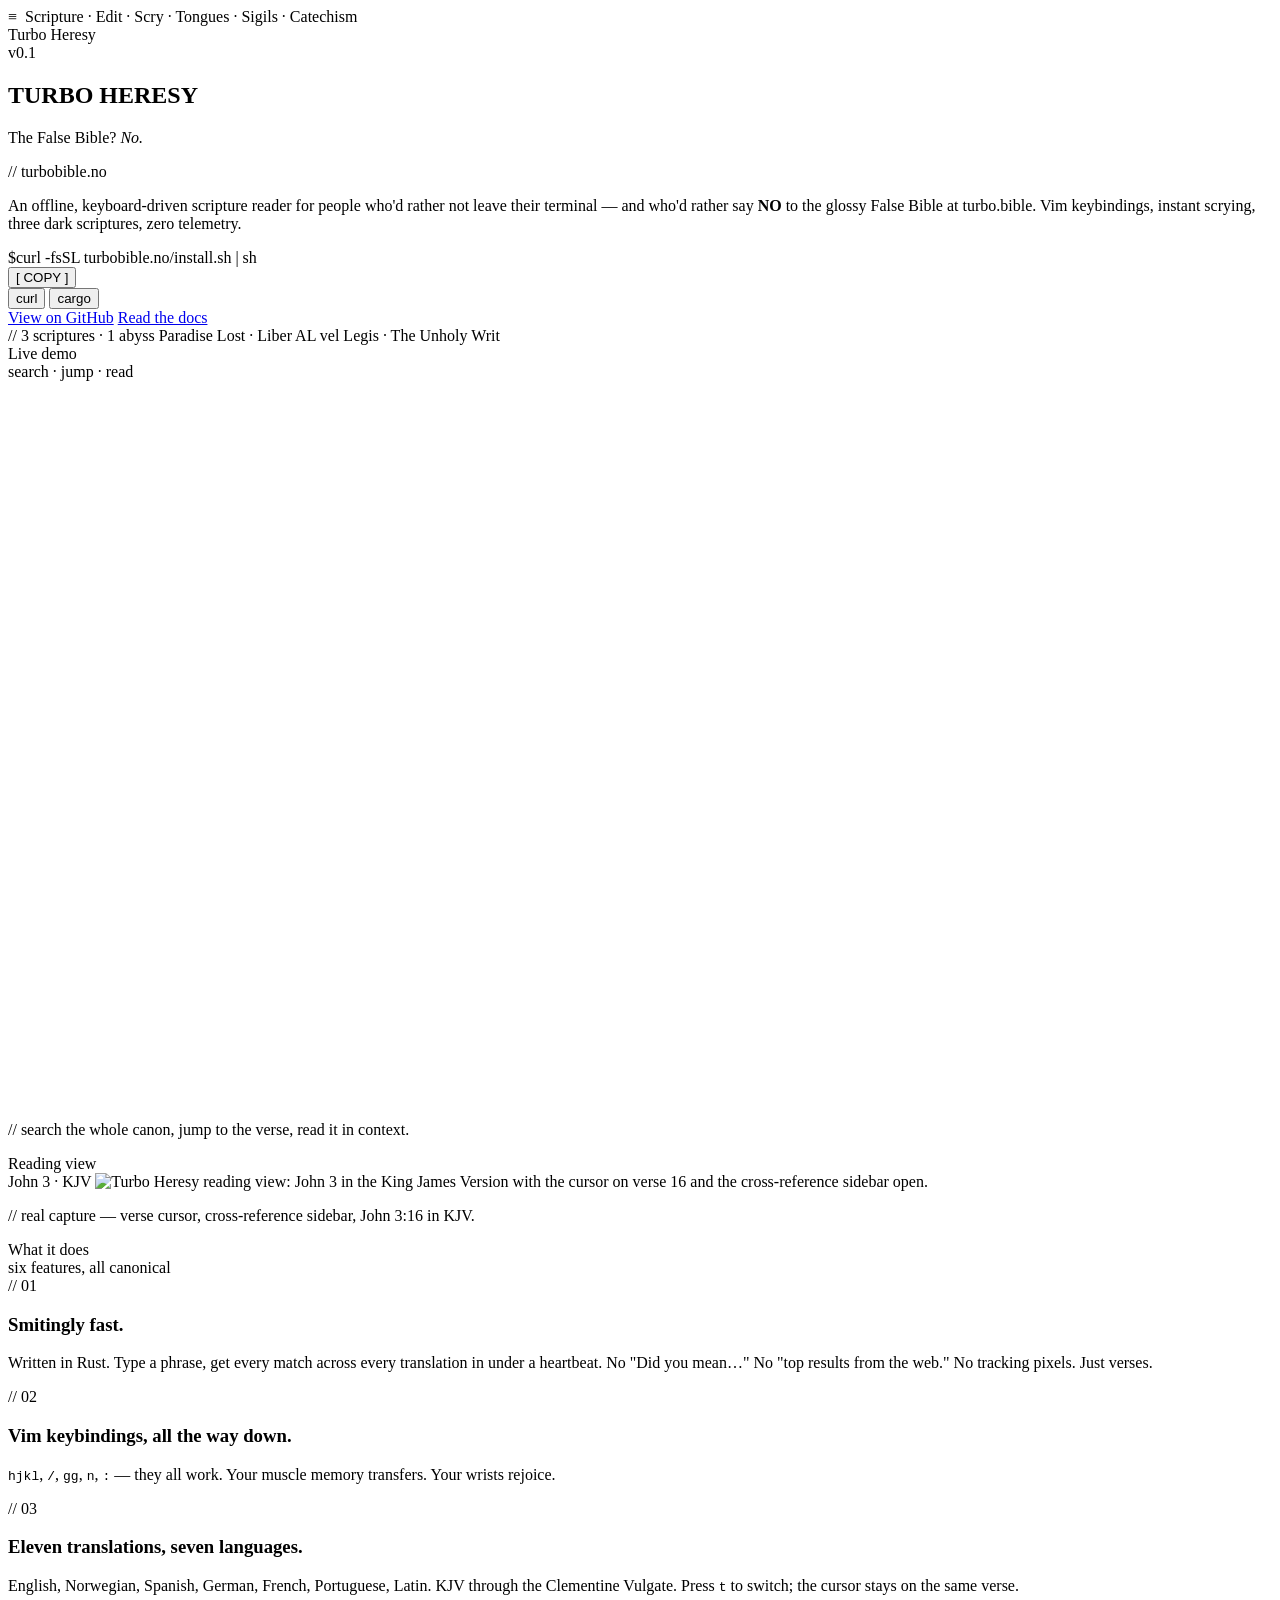
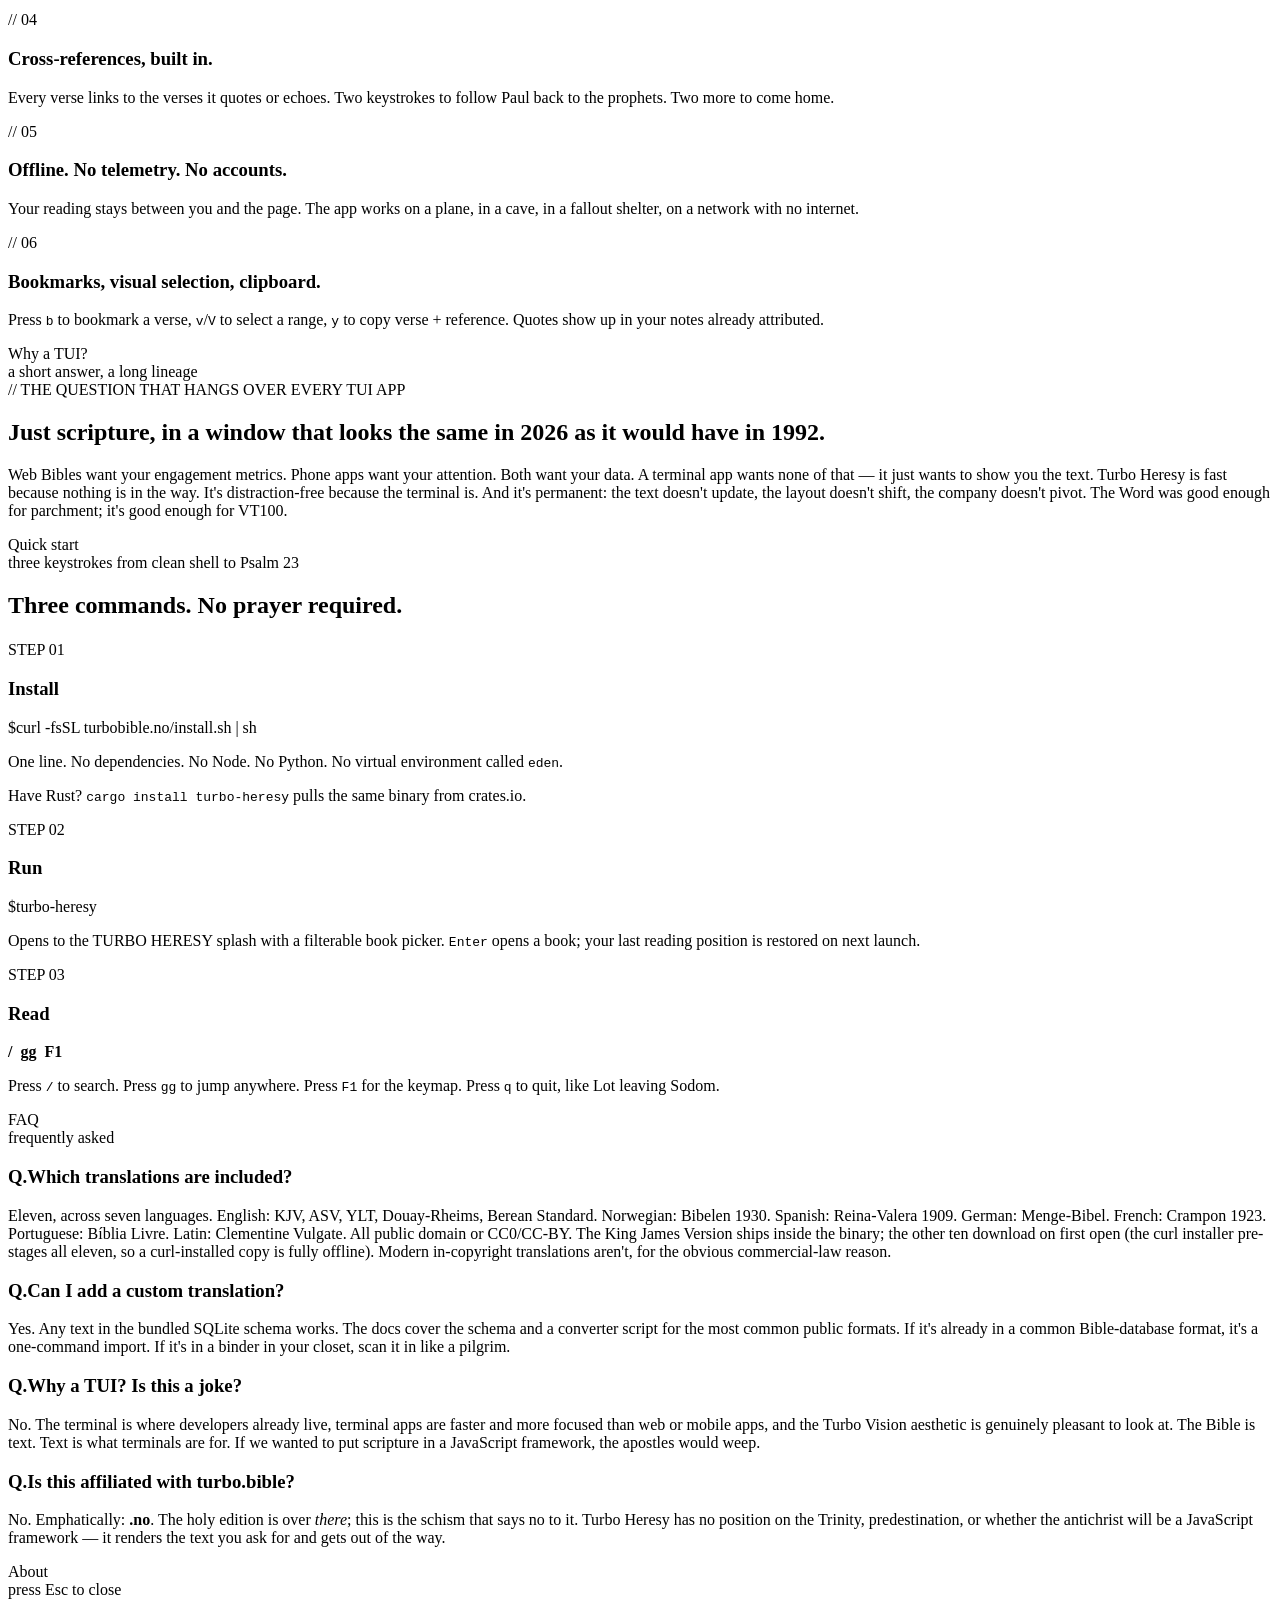
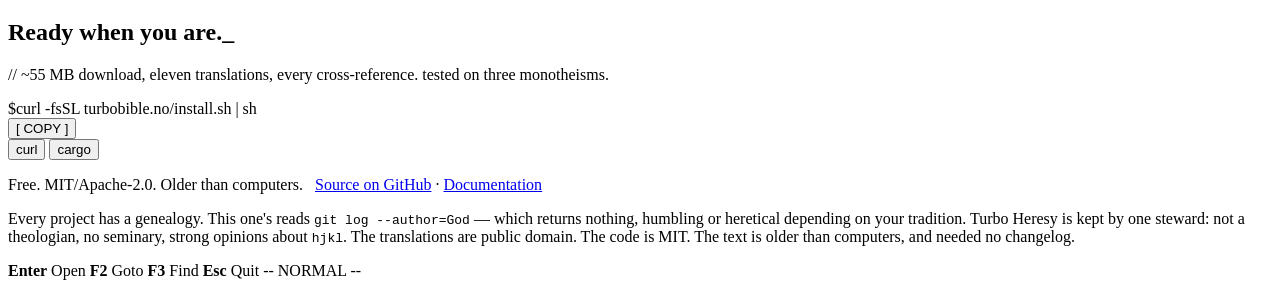
==== website/index.html @ b4d2f967 "feat: reskin turbo-bible into TURBO HERESY (satanic parody) A maximally-satanic-with-irony reskin of" ====
<!DOCTYPE html>
<html lang="en"><head>
<meta charset="utf-8">
<title>Turbo Heresy — turbobible.no — we say NO to the False Bible.</title>

<meta name="viewport" content="width=device-width, initial-scale=1">

<!-- ============= SEO ============= -->
<meta name="description" content="Offline, keyboard-driven scripture reader for the terminal — a satanic reskin of turbo.bible that says NO to the False Bible. Vim keybindings, instant scrying, three dark scriptures.">
<meta name="author" content="Turbo Heresy">
<meta name="theme-color" content="#000000">
<meta name="robots" content="index, follow, max-image-preview:large">
<link rel="canonical" href="https://turbobible.no/">

<!-- Open Graph -->
<meta property="og:type" content="website">
<meta property="og:site_name" content="Turbo Heresy">
<meta property="og:locale" content="en_US">
<meta property="og:title" content="Turbo Heresy — turbobible.no. We say NO to the False Bible.">
<meta property="og:description" content="An offline, keyboard-driven scripture reader — the schism that says NO to the False Bible at turbo.bible. Vim keybindings, instant scrying, three public-domain dark scriptures, zero telemetry.">
<meta property="og:url" content="https://turbobible.no/">
<meta property="og:image" content="https://turbobible.no/og-image.png">
<meta property="og:image:width" content="1200">
<meta property="og:image:height" content="630">
<meta property="og:image:alt" content="TURBO HERESY, in giant pixel letters, on a Turbo Vision blue terminal panel">

<!-- Twitter -->
<meta name="twitter:card" content="summary_large_image">
<meta name="twitter:title" content="Turbo Heresy — turbobible.no. We say NO to the False Bible.">
<meta name="twitter:description" content="An offline, keyboard-driven scripture reader — the schism that says NO to the False Bible at turbo.bible. Vim keybindings, instant scrying, three public-domain dark scriptures, zero telemetry.">
<meta name="twitter:image" content="https://turbobible.no/og-image.png">

<!-- Favicon: inline SVG, TB monogram on CGA blue -->
<link rel="icon" type="image/svg+xml" href="data:image/svg+xml;utf8,&lt;svg xmlns='http://www.w3.org/2000/svg' viewBox='0 0 64 64'&gt;&lt;rect width='64' height='64' fill='%230000aa'/&gt;&lt;rect x='4' y='4' width='56' height='56' fill='none' stroke='%23ffffff' stroke-width='2'/&gt;&lt;text x='32' y='42' font-family='monospace' font-weight='900' font-size='30' fill='%23ffff55' text-anchor='middle' stroke='%23ffffff' stroke-width='1.5'&gt;TB&lt;/text&gt;&lt;/svg&gt;">
<link rel="apple-touch-icon" sizes="180x180" href="/apple-touch-icon.png">

<!-- JSON-LD: SoftwareApplication + WebSite -->
<script type="application/ld+json">
{
  "@context": "https://schema.org",
  "@graph": [
    {
      "@type": "SoftwareApplication",
      "name": "Turbo Heresy",
      "applicationCategory": "UtilitiesApplication",
      "operatingSystem": "Linux, macOS, Windows",
      "description": "A keyboard-driven terminal scripture reader, written in Rust — a satanic parody of turbo.bible. Vim keybindings, instant full-text scrying, three dark scriptures (Paradise Lost, Liber AL vel Legis, The Unholy Writ), offline-first, zero telemetry.",
      "url": "https://turbobible.no/",
      "image": "https://turbobible.no/og-image.png",
      "screenshot": "https://turbobible.no/og-image.png",
      "softwareVersion": "0.1",
      "downloadUrl": "https://turbobible.no/install.sh",
      "softwareHelp": "https://github.com/mathiasror/turbo-heresy#readme",
      "license": [
        "https://opensource.org/licenses/MIT",
        "https://www.apache.org/licenses/LICENSE-2.0"
      ],
      "programmingLanguage": "Rust",
      "featureList": [
        "Vim keybindings",
        "Instant full-text search",
        "Three dark scriptures (Paradise Lost, Liber AL vel Legis, The Unholy Writ)",
        "Inverted-references",
        "Offline-first, zero telemetry"
      ],
      "author": {
        "@type": "Person",
        "name": "Mathias Rørvik"
      },
      "sameAs": "https://github.com/mathiasror/turbo-heresy",
      "offers": {
        "@type": "Offer",
        "price": "0",
        "priceCurrency": "USD"
      }
    },
    {
      "@type": "WebSite",
      "name": "Turbo Heresy",
      "url": "https://turbobible.no/",
      "inLanguage": "en",
      "description": "Turbo Vision–styled terminal grimoire reader written in Rust."
    }
  ]
}
</script>

<link rel="preconnect" href="https://fonts.googleapis.com">
<link rel="preconnect" href="https://fonts.gstatic.com" crossorigin="">
<link href="https://fonts.googleapis.com/css2?family=IBM+Plex+Mono:wght@400;500;600;700&family=Silkscreen:wght@400;700&display=swap" rel="stylesheet">
<link rel="stylesheet" href="styles.css?v=3">
</head>
<body>

<!-- ==================== TITLE BAR ==================== -->
<div class="titlebar" role="banner">
  <span style="color:var(--bar-dark)">≡</span>&nbsp;&nbsp;Scripture <span class="dot">·</span> Edit <span class="dot">·</span> Scry <span class="dot">·</span> Tongues <span class="dot">·</span> Sigils <span class="dot">·</span> Catechism
</div>

<main>

  <!-- ==================== HERO ==================== -->
  <section class="panel hero" data-screen-label="01 Hero">
    <div class="title">Turbo Heresy</div>
    <span class="right-tag">v0.1</span>

    <h1 class="hero-title">TURBO HERESY</h1>

    <p class="hero-headline">The False Bible? <em>No.</em></p>
    <p class="hero-aside">// turbobible.no</p>

    <p class="hero-tag">
      An offline, keyboard-driven scripture reader for people who'd rather not
      leave their terminal — and who'd rather say <strong>NO</strong> to the
      glossy False Bible at turbo.bible. Vim keybindings, instant scrying,
      three dark scriptures, zero telemetry.
    </p>

    <div class="install-tabs" data-copy="curl -fsSL turbobible.no/install.sh | sh">
      <div class="install-row">
        <div class="install-cmd"><span class="sigil">$</span>curl -fsSL <span class="arg">turbobible.no/install.sh</span> | sh</div>
        <button class="install-copy" type="button" onclick="tbCopy(this)">[ COPY ]</button>
      </div>
      <div class="tabbar" role="tablist" aria-label="Install method">
        <button class="tab is-active" type="button" role="tab" aria-selected="true" onclick="tbInstall(this)" data-html='<span class="sigil">$</span>curl -fsSL <span class="arg">turbobible.no/install.sh</span> | sh' data-copy="curl -fsSL turbobible.no/install.sh | sh">curl</button>
        <button class="tab" type="button" role="tab" aria-selected="false" onclick="tbInstall(this)" data-html='<span class="sigil">$</span>cargo install <span class="arg">turbo-heresy</span>' data-copy="cargo install turbo-heresy">cargo</button>
      </div>
    </div>

    <div class="hero-secondary">
      <a href="https://github.com/mathiasror/turbo-heresy">View on GitHub</a>
      <a href="https://github.com/mathiasror/turbo-heresy#readme">Read the docs</a>
    </div>

    <div class="trust-strip">
      <span class="label">// 3 scriptures · 1 abyss</span>
      Paradise Lost <span class="sep">·</span> Liber AL vel Legis <span class="sep">·</span> The Unholy Writ
    </div>
  </section>

  <!-- ==================== LIVE DEMO ==================== -->
  <section class="panel showcase" data-screen-label="02 Demo">
    <div class="title">Live demo</div>
    <span class="right-tag">search · jump · read</span>

    <video class="demo-video" width="1200" height="720" autoplay loop muted playsinline
           aria-label="Turbo Heresy: full-text search for &quot;love&quot;, then jump to 1 John 4:18 in the reading view">
      <source src="demo.webm" type="video/webm">
      <img src="https://raw.githubusercontent.com/mathiasror/turbo-heresy/main/demo/demo.gif"
           width="1200" height="720" loading="lazy"
           alt="Turbo Heresy demo: searching for &quot;love&quot; and jumping to 1 John 4:18">
    </video>

    <p class="caption">// search the whole canon, jump to the verse, read it in context.</p>
  </section>

  <!-- ==================== SHOWCASE ==================== -->
  <section class="panel showcase" data-screen-label="03 Showcase">
    <div class="title">Reading view</div>
    <span class="right-tag">John 3 · KJV</span>

    <img class="shot" src="reading.png" width="1200" height="720" loading="lazy"
         alt="Turbo Heresy reading view: John 3 in the King James Version with the cursor on verse 16 and the cross-reference sidebar open.">

    <p class="caption">// real capture — verse cursor, cross-reference sidebar, John 3:16 in KJV.</p>
  </section>

  <!-- ==================== FEATURES ==================== -->
  <section class="panel" data-screen-label="04 Features">
    <div class="title">What it does</div>
    <span class="right-tag">six features, all canonical</span>

    <div class="features-grid">
      <div class="feat">
        <div class="num">// 01</div>
        <h3>Smitingly fast.</h3>
        <p>Written in Rust. Type a phrase, get every match across every translation in under a heartbeat. No "Did you mean…" No "top results from the web." No tracking pixels. Just verses.</p>
      </div>
      <div class="feat">
        <div class="num">// 02</div>
        <h3>Vim keybindings, all the way down.</h3>
        <p><code>hjkl</code>, <code>/</code>, <code>gg</code>, <code>n</code>, <code>:</code> — they all work. Your muscle memory transfers. Your wrists rejoice.</p>
      </div>
      <div class="feat">
        <div class="num">// 03</div>
        <h3>Eleven translations, seven languages.</h3>
        <p>English, Norwegian, Spanish, German, French, Portuguese, Latin. KJV through the Clementine Vulgate. Press <code>t</code> to switch; the cursor stays on the same verse.</p>
      </div>
      <div class="feat">
        <div class="num">// 04</div>
        <h3>Cross-references, built in.</h3>
        <p>Every verse links to the verses it quotes or echoes. Two keystrokes to follow Paul back to the prophets. Two more to come home.</p>
      </div>
      <div class="feat">
        <div class="num">// 05</div>
        <h3>Offline. No telemetry. No accounts.</h3>
        <p>Your reading stays between you and the page. The app works on a plane, in a cave, in a fallout shelter, on a network with no internet.</p>
      </div>
      <div class="feat">
        <div class="num">// 06</div>
        <h3>Bookmarks, visual selection, clipboard.</h3>
        <p>Press <code>b</code> to bookmark a verse, <code>v</code>/<code>V</code> to select a range, <code>y</code> to copy verse + reference. Quotes show up in your notes already attributed.</p>
      </div>
    </div>
  </section>

  <!-- ==================== MANIFESTO ==================== -->
  <section class="panel manifesto" data-screen-label="05 Manifesto">
    <div class="title">Why a TUI?</div>
    <span class="right-tag">a short answer, a long lineage</span>

    <div class="eyebrow">// THE QUESTION THAT HANGS OVER EVERY TUI APP</div>
    <h2>Just scripture, in a window that looks the same in 2026 as it would have in 1992.</h2>

    <p>
      Web Bibles want your engagement metrics. Phone apps want your attention.
      Both want your data. A terminal app wants none of that — it just
      wants to show you the text. Turbo Heresy is fast because nothing is in
      the way. It's distraction-free because the terminal is. And it's
      permanent: the text doesn't update, the layout doesn't shift, the
      company doesn't pivot. The Word was good enough for parchment; it's
      good enough for VT100.
    </p>
  </section>

  <!-- ==================== QUICK START ==================== -->
  <section class="panel" data-screen-label="06 Quick start" id="quickstart">
    <div class="title">Quick start</div>
    <span class="right-tag">three keystrokes from clean shell to Psalm 23</span>

    <div class="section-h" style="margin-bottom:22px">
      <h2>Three commands. No prayer required.</h2>
      <div class="rule"></div>
    </div>

    <div class="steps">
      <div class="step">
        <span class="badge">STEP 01</span>
        <h3>Install</h3>
        <div class="code"><span class="sigil">$</span>curl -fsSL <span class="arg">turbobible.no/install.sh</span> | sh</div>
        <p>One line. No dependencies. No Node. No Python. No virtual environment called <code>eden</code>.</p>
        <p>Have Rust? <code>cargo install turbo-heresy</code> pulls the same binary from crates.io.</p>
      </div>
      <div class="step">
        <span class="badge">STEP 02</span>
        <h3>Run</h3>
        <div class="code"><span class="sigil">$</span><span class="arg">turbo-heresy</span></div>
        <p>Opens to the TURBO HERESY splash with a filterable book picker. <code>Enter</code> opens a book; your last reading position is restored on next launch.</p>
      </div>
      <div class="step">
        <span class="badge">STEP 03</span>
        <h3>Read</h3>
        <div class="code" style="background:transparent;border-color:transparent;padding-left:0"><span style="color:var(--yellow);font-weight:700">/</span> &nbsp;<span style="color:var(--yellow);font-weight:700">gg</span> &nbsp;<span style="color:var(--yellow);font-weight:700">F1</span></div>
        <p>Press <code>/</code> to search. Press <code>gg</code> to jump anywhere. Press <code>F1</code> for the keymap. Press <code>q</code> to quit, like Lot leaving Sodom.</p>
      </div>
    </div>
  </section>

  <!-- ==================== FAQ ==================== -->
  <section class="panel" data-screen-label="07 FAQ">
    <div class="title">FAQ</div>
    <span class="right-tag">frequently asked</span>

    <div class="faq-list">
      <div class="faq-item">
        <h3 class="faq-q"><span class="marker">Q.</span><span>Which translations are included?</span></h3>
        <p class="faq-a">
          Eleven, across seven languages. English: KJV, ASV, YLT, Douay-Rheims,
          Berean Standard. Norwegian: Bibelen 1930. Spanish: Reina-Valera 1909.
          German: Menge-Bibel. French: Crampon 1923. Portuguese: Bíblia Livre.
          Latin: Clementine Vulgate. All public domain or CC0/CC-BY. The
          King James Version ships inside the binary; the other ten download
          on first open (the curl installer pre-stages all eleven, so a
          curl-installed copy is fully offline). Modern in-copyright
          translations aren't, for the obvious commercial-law reason.
        </p>
      </div>
      <div class="faq-item">
        <h3 class="faq-q"><span class="marker">Q.</span><span>Can I add a custom translation?</span></h3>
        <p class="faq-a">
          Yes. Any text in the bundled SQLite schema works. The docs cover the
          schema and a converter script for the most common public formats. If
          it's already in a common Bible-database format, it's a one-command
          import. If it's in a binder in your closet, scan it in like a pilgrim.
        </p>
      </div>
      <div class="faq-item">
        <h3 class="faq-q"><span class="marker">Q.</span><span>Why a TUI? Is this a joke?</span></h3>
        <p class="faq-a">
          No. The terminal is where developers already live, terminal apps are
          faster and more focused than web or mobile apps, and the Turbo Vision
          aesthetic is genuinely pleasant to look at. The Bible is text. Text
          is what terminals are for. If we wanted to put scripture in a
          JavaScript framework, the apostles would weep.
        </p>
      </div>
      <div class="faq-item">
        <h3 class="faq-q"><span class="marker">Q.</span><span>Is this affiliated with turbo.bible?</span></h3>
        <p class="faq-a">
          No. Emphatically: <strong>.no</strong>. The holy edition is over
          <em>there</em>; this is the schism that says no to it. Turbo Heresy has
          no position on the Trinity, predestination, or whether the antichrist
          will be a JavaScript framework — it renders the text you ask for and
          gets out of the way.
        </p>
      </div>
    </div>
  </section>

  <!-- ==================== FINAL CTA ==================== -->
  <section class="panel final-cta" data-screen-label="08 Final CTA">
    <div class="title">About</div>
    <span class="right-tag">press Esc to close</span>

    <h2>Ready when you are.<span class="blink">_</span></h2>
    <p class="sub">// ~55 MB download, eleven translations, every cross-reference. tested on three monotheisms.</p>

    <div class="install-tabs" data-copy="curl -fsSL turbobible.no/install.sh | sh">
      <div class="install-row">
        <div class="install-cmd"><span class="sigil">$</span>curl -fsSL <span class="arg">turbobible.no/install.sh</span> | sh</div>
        <button class="install-copy" type="button" onclick="tbCopy(this)">[ COPY ]</button>
      </div>
      <div class="tabbar" role="tablist" aria-label="Install method">
        <button class="tab is-active" type="button" role="tab" aria-selected="true" onclick="tbInstall(this)" data-html='<span class="sigil">$</span>curl -fsSL <span class="arg">turbobible.no/install.sh</span> | sh' data-copy="curl -fsSL turbobible.no/install.sh | sh">curl</button>
        <button class="tab" type="button" role="tab" aria-selected="false" onclick="tbInstall(this)" data-html='<span class="sigil">$</span>cargo install <span class="arg">turbo-heresy</span>' data-copy="cargo install turbo-heresy">cargo</button>
      </div>
    </div>

    <p class="footnote">
      Free. MIT/Apache-2.0. Older than computers. &nbsp;
      <a href="https://github.com/mathiasror/turbo-heresy">Source on GitHub</a>
      <span class="sep">·</span>
      <a href="https://github.com/mathiasror/turbo-heresy#readme">Documentation</a>
    </p>
  </section>


  <p class="colophon">
    Every project has a genealogy. This one's reads <code>git log --author=God</code> — which returns nothing, humbling or heretical depending on your tradition. Turbo Heresy is kept by one steward: not a theologian, no seminary, strong opinions about <code>hjkl</code>. The translations are public domain. The code is MIT. The text is older than computers, and needed no changelog.
  </p>

</main>

<!-- ==================== STATUS BAR ==================== -->
<div class="statusbar" role="contentinfo">
  <span class="k"><b>Enter</b> Open</span>
  <span class="k"><b>F2</b> Goto</span>
  <span class="k"><b>F3</b> Find</span>
  <span class="k"><b>Esc</b> Quit</span>
  <span class="spacer"></span>
  <span class="mode">-- NORMAL --</span>
</div>

<script>
  // Tab-selectable install widget. Each .install-tabs block holds a row of
  // .tab buttons carrying data-html (the styled command shown in the box)
  // and data-copy (the plain text copied to the clipboard). Adding a new
  // install method later (Homebrew, Scoop, …) is just another <button>.
  function tbInstall(btn) {
    var root = btn.closest('.install-tabs');
    root.querySelectorAll('.tab').forEach(function (t) {
      var on = t === btn;
      t.classList.toggle('is-active', on);
      t.setAttribute('aria-selected', on ? 'true' : 'false');
    });
    root.querySelector('.install-cmd').innerHTML = btn.getAttribute('data-html');
    root.setAttribute('data-copy', btn.getAttribute('data-copy'));
  }
  function tbCopy(btn) {
    var root = btn.closest('.install-tabs');
    if (navigator.clipboard) navigator.clipboard.writeText(root.getAttribute('data-copy'));
    btn.textContent = 'COPIED';
    setTimeout(function () { btn.textContent = '[ COPY ]'; }, 900);
  }
</script>

</body></html>
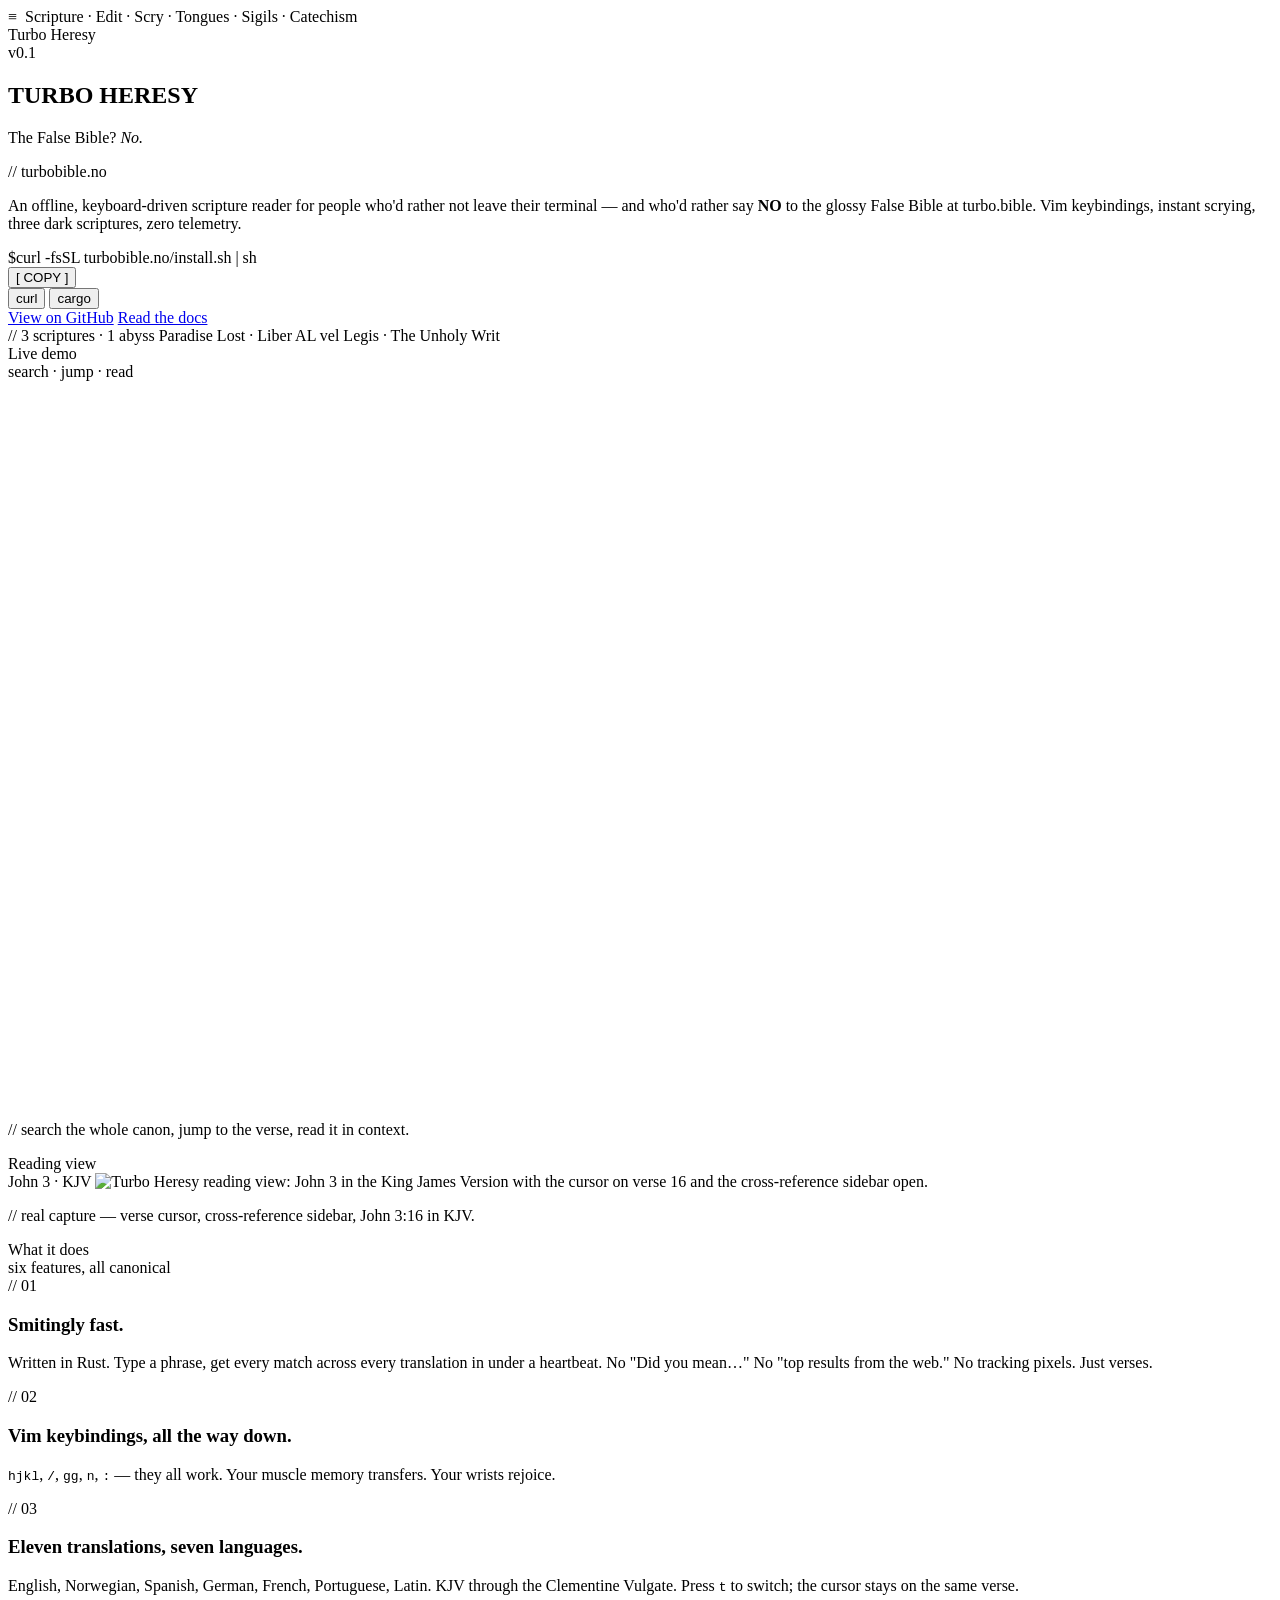
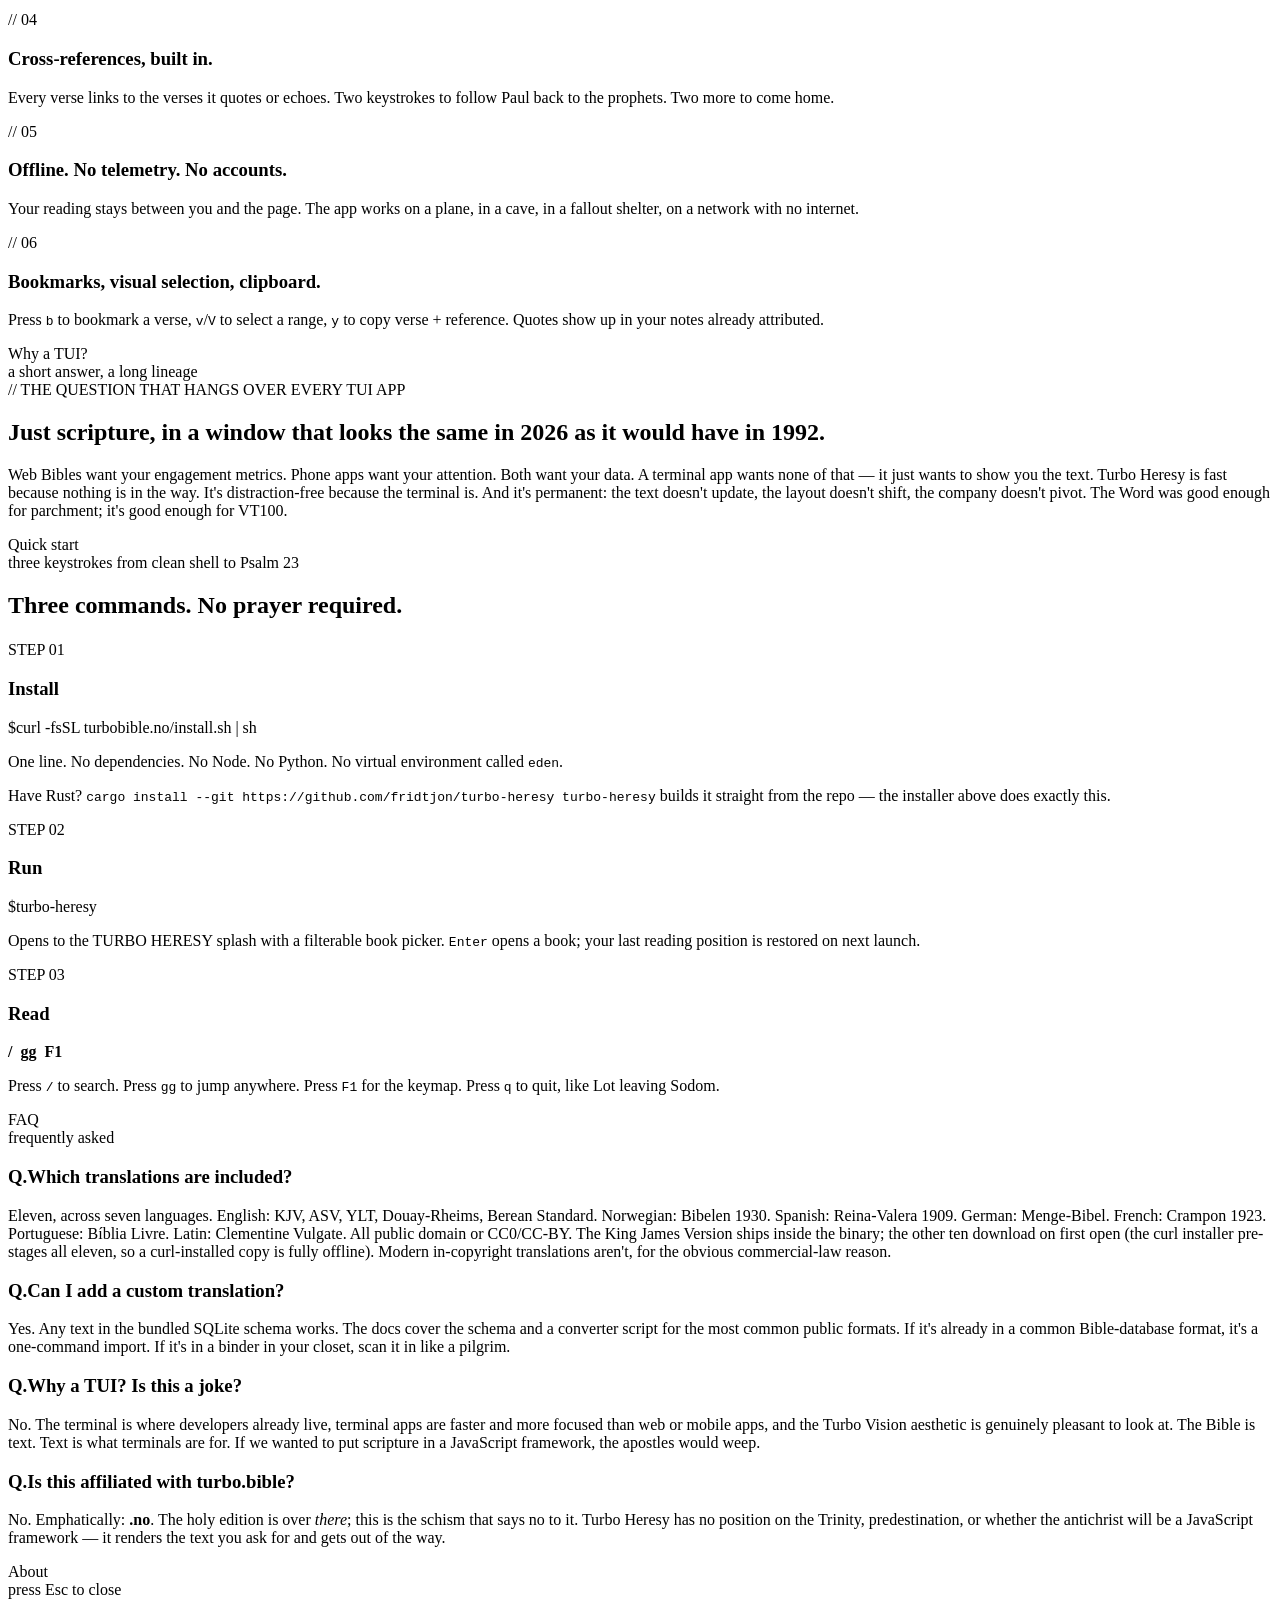
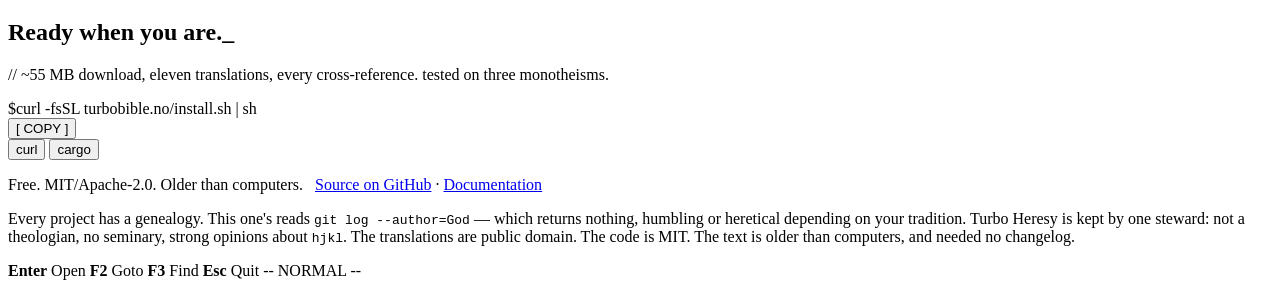
==== commit 6cc8ece5: "build: no-infra cargo-install distribution under fridtjon Switch from the (broken, unwanted) prebuil" ====
--- a/website/index.html
+++ b/website/index.html
@@ -50,7 +50,7 @@
       "screenshot": "https://turbobible.no/og-image.png",
       "softwareVersion": "0.1",
       "downloadUrl": "https://turbobible.no/install.sh",
-      "softwareHelp": "https://github.com/mathiasror/turbo-heresy#readme",
+      "softwareHelp": "https://github.com/fridtjon/turbo-heresy#readme",
       "license": [
         "https://opensource.org/licenses/MIT",
         "https://www.apache.org/licenses/LICENSE-2.0"
@@ -67,7 +67,7 @@
         "@type": "Person",
         "name": "Mathias Rørvik"
       },
-      "sameAs": "https://github.com/mathiasror/turbo-heresy",
+      "sameAs": "https://github.com/fridtjon/turbo-heresy",
       "offers": {
         "@type": "Offer",
         "price": "0",
@@ -123,13 +123,13 @@
       </div>
       <div class="tabbar" role="tablist" aria-label="Install method">
         <button class="tab is-active" type="button" role="tab" aria-selected="true" onclick="tbInstall(this)" data-html='<span class="sigil">$</span>curl -fsSL <span class="arg">turbobible.no/install.sh</span> | sh' data-copy="curl -fsSL turbobible.no/install.sh | sh">curl</button>
-        <button class="tab" type="button" role="tab" aria-selected="false" onclick="tbInstall(this)" data-html='<span class="sigil">$</span>cargo install <span class="arg">turbo-heresy</span>' data-copy="cargo install turbo-heresy">cargo</button>
+        <button class="tab" type="button" role="tab" aria-selected="false" onclick="tbInstall(this)" data-html='<span class="sigil">$</span>cargo install --git <span class="arg">github.com/fridtjon/turbo-heresy</span> turbo-heresy' data-copy="cargo install --git https://github.com/fridtjon/turbo-heresy turbo-heresy">cargo</button>
       </div>
     </div>
 
     <div class="hero-secondary">
-      <a href="https://github.com/mathiasror/turbo-heresy">View on GitHub</a>
-      <a href="https://github.com/mathiasror/turbo-heresy#readme">Read the docs</a>
+      <a href="https://github.com/fridtjon/turbo-heresy">View on GitHub</a>
+      <a href="https://github.com/fridtjon/turbo-heresy#readme">Read the docs</a>
     </div>
 
     <div class="trust-strip">
@@ -146,7 +146,7 @@
     <video class="demo-video" width="1200" height="720" autoplay loop muted playsinline
            aria-label="Turbo Heresy: full-text search for &quot;love&quot;, then jump to 1 John 4:18 in the reading view">
       <source src="demo.webm" type="video/webm">
-      <img src="https://raw.githubusercontent.com/mathiasror/turbo-heresy/main/demo/demo.gif"
+      <img src="https://raw.githubusercontent.com/fridtjon/turbo-heresy/main/demo/demo.gif"
            width="1200" height="720" loading="lazy"
            alt="Turbo Heresy demo: searching for &quot;love&quot; and jumping to 1 John 4:18">
     </video>
@@ -239,7 +239,7 @@
         <h3>Install</h3>
         <div class="code"><span class="sigil">$</span>curl -fsSL <span class="arg">turbobible.no/install.sh</span> | sh</div>
         <p>One line. No dependencies. No Node. No Python. No virtual environment called <code>eden</code>.</p>
-        <p>Have Rust? <code>cargo install turbo-heresy</code> pulls the same binary from crates.io.</p>
+        <p>Have Rust? <code>cargo install --git https://github.com/fridtjon/turbo-heresy turbo-heresy</code> builds it straight from the repo — the installer above does exactly this.</p>
       </div>
       <div class="step">
         <span class="badge">STEP 02</span>
@@ -322,15 +322,15 @@
       </div>
       <div class="tabbar" role="tablist" aria-label="Install method">
         <button class="tab is-active" type="button" role="tab" aria-selected="true" onclick="tbInstall(this)" data-html='<span class="sigil">$</span>curl -fsSL <span class="arg">turbobible.no/install.sh</span> | sh' data-copy="curl -fsSL turbobible.no/install.sh | sh">curl</button>
-        <button class="tab" type="button" role="tab" aria-selected="false" onclick="tbInstall(this)" data-html='<span class="sigil">$</span>cargo install <span class="arg">turbo-heresy</span>' data-copy="cargo install turbo-heresy">cargo</button>
+        <button class="tab" type="button" role="tab" aria-selected="false" onclick="tbInstall(this)" data-html='<span class="sigil">$</span>cargo install --git <span class="arg">github.com/fridtjon/turbo-heresy</span> turbo-heresy' data-copy="cargo install --git https://github.com/fridtjon/turbo-heresy turbo-heresy">cargo</button>
       </div>
     </div>
 
     <p class="footnote">
       Free. MIT/Apache-2.0. Older than computers. &nbsp;
-      <a href="https://github.com/mathiasror/turbo-heresy">Source on GitHub</a>
+      <a href="https://github.com/fridtjon/turbo-heresy">Source on GitHub</a>
       <span class="sep">·</span>
-      <a href="https://github.com/mathiasror/turbo-heresy#readme">Documentation</a>
+      <a href="https://github.com/fridtjon/turbo-heresy#readme">Documentation</a>
     </p>
   </section>
 
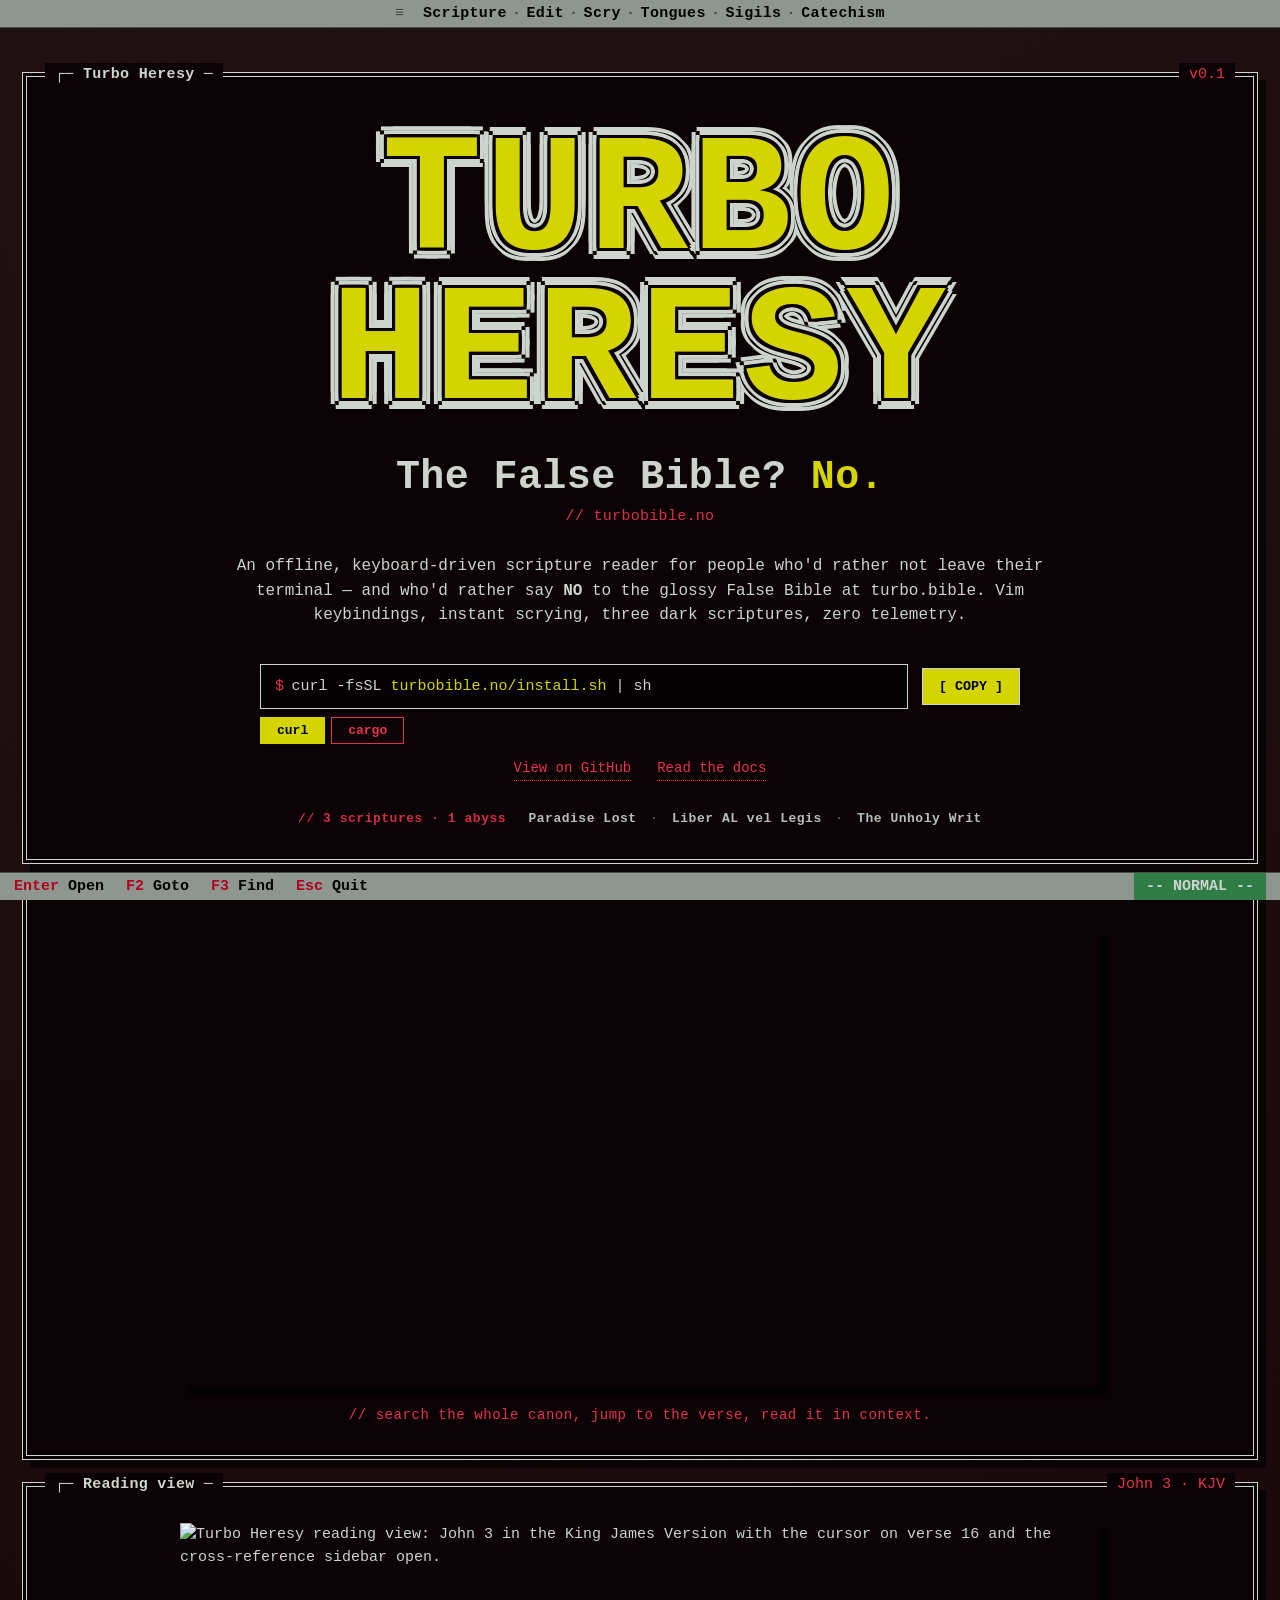
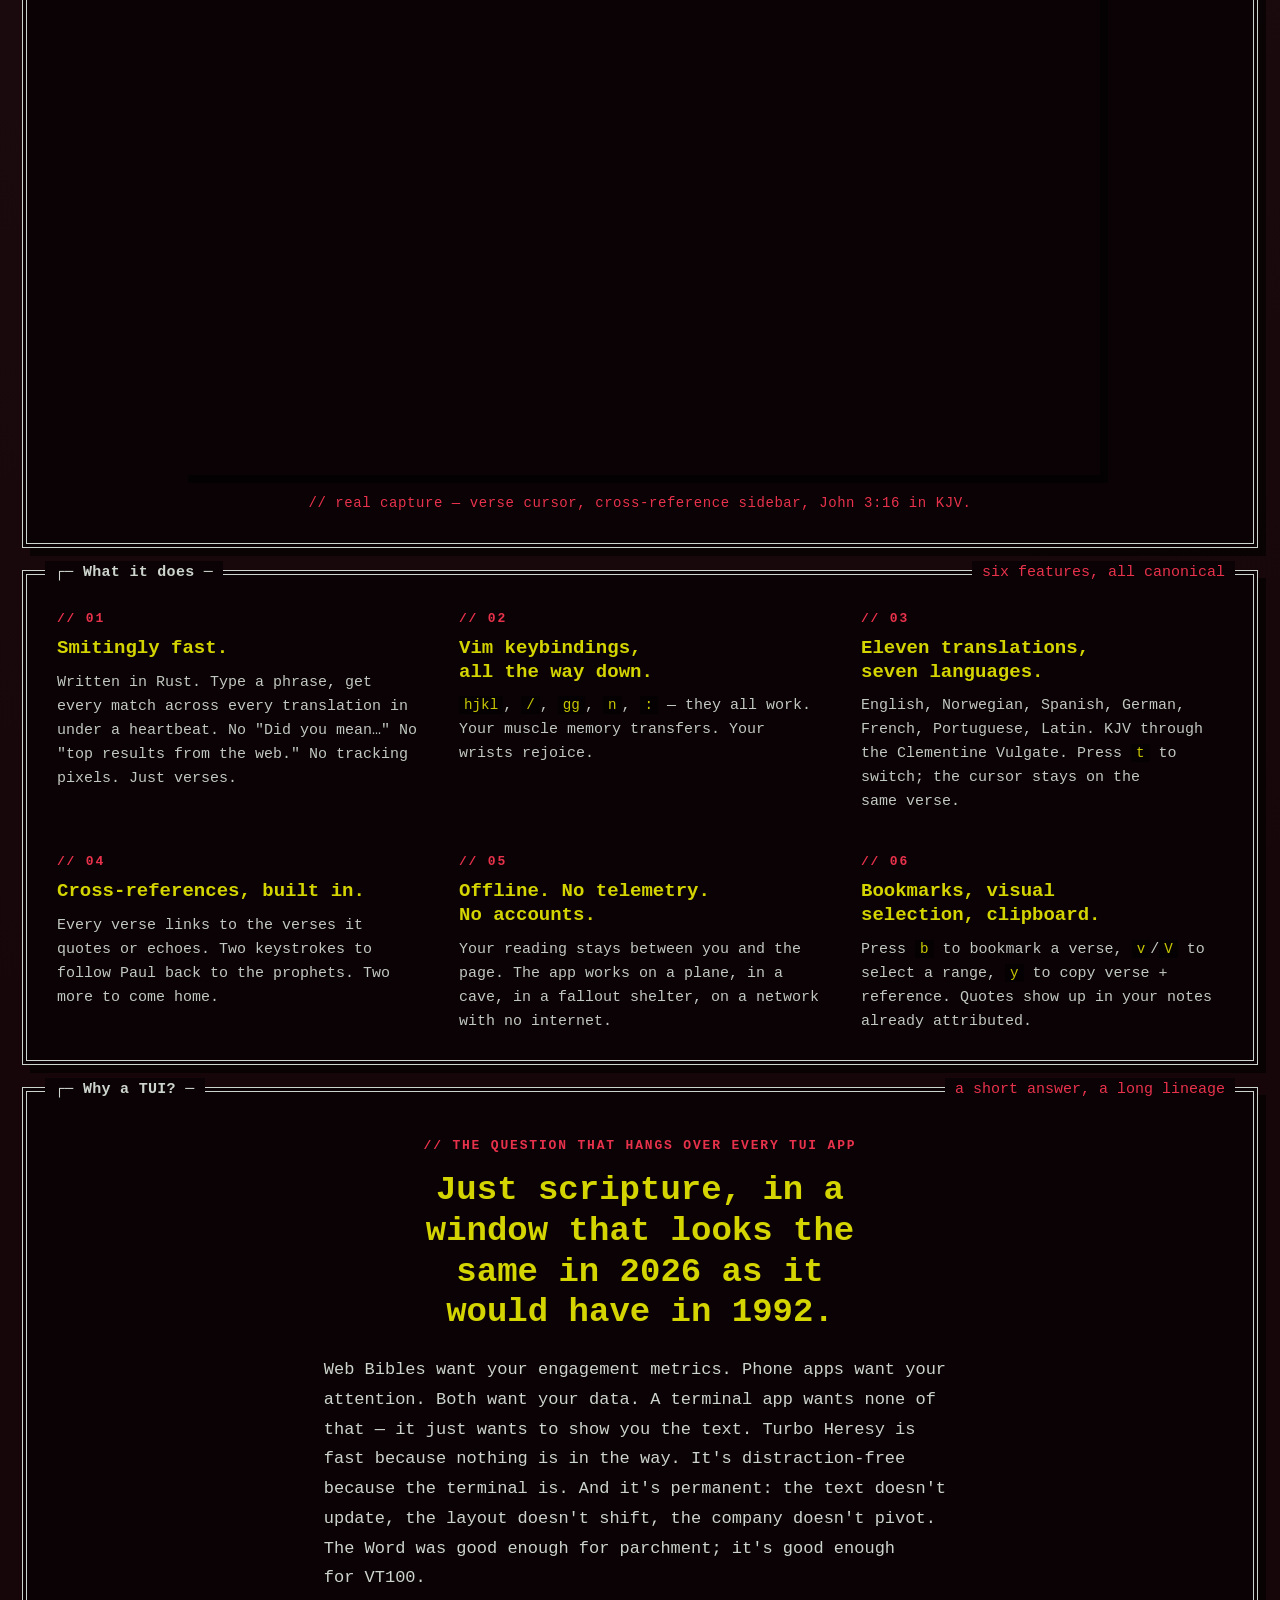
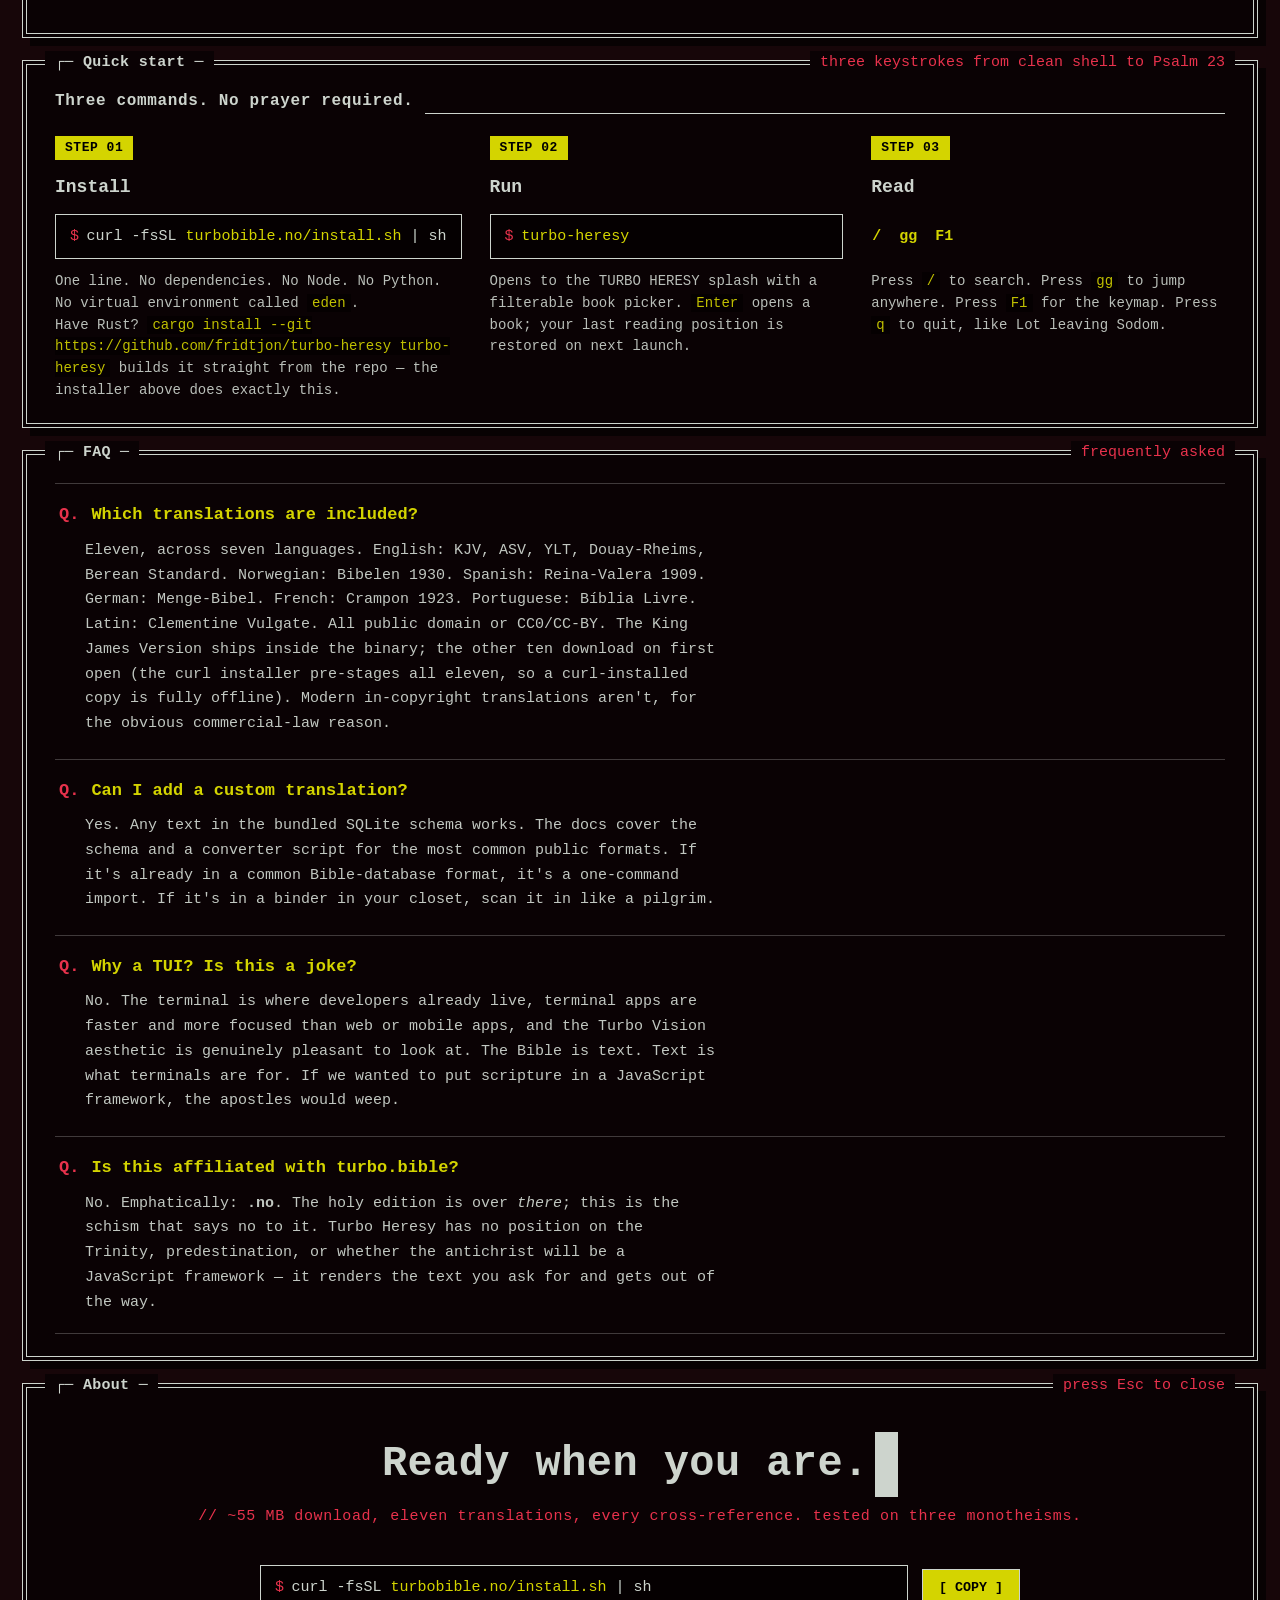
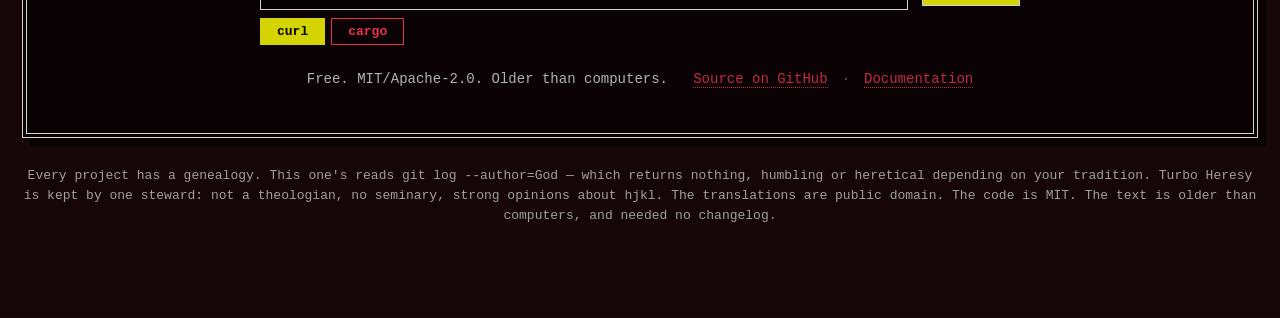
==== commit 4d2a76d6: "style(website): retheme to the Abyssal palette The site copy was already reskinned but it still rend" ====
--- a/website/index.html
+++ b/website/index.html
@@ -30,8 +30,8 @@
 <meta name="twitter:description" content="An offline, keyboard-driven scripture reader — the schism that says NO to the False Bible at turbo.bible. Vim keybindings, instant scrying, three public-domain dark scriptures, zero telemetry.">
 <meta name="twitter:image" content="https://turbobible.no/og-image.png">
 
-<!-- Favicon: inline SVG, TB monogram on CGA blue -->
-<link rel="icon" type="image/svg+xml" href="data:image/svg+xml;utf8,&lt;svg xmlns='http://www.w3.org/2000/svg' viewBox='0 0 64 64'&gt;&lt;rect width='64' height='64' fill='%230000aa'/&gt;&lt;rect x='4' y='4' width='56' height='56' fill='none' stroke='%23ffffff' stroke-width='2'/&gt;&lt;text x='32' y='42' font-family='monospace' font-weight='900' font-size='30' fill='%23ffff55' text-anchor='middle' stroke='%23ffffff' stroke-width='1.5'&gt;TB&lt;/text&gt;&lt;/svg&gt;">
+<!-- Favicon: inline SVG, TH monogram on void black -->
+<link rel="icon" type="image/svg+xml" href="data:image/svg+xml;utf8,&lt;svg xmlns='http://www.w3.org/2000/svg' viewBox='0 0 64 64'&gt;&lt;rect width='64' height='64' fill='%23000000'/&gt;&lt;rect x='4' y='4' width='56' height='56' fill='none' stroke='%23b00020' stroke-width='2'/&gt;&lt;text x='32' y='42' font-family='monospace' font-weight='900' font-size='30' fill='%23d4d400' text-anchor='middle' stroke='%23b00020' stroke-width='1.5'&gt;TH&lt;/text&gt;&lt;/svg&gt;">
 <link rel="apple-touch-icon" sizes="180x180" href="/apple-touch-icon.png">
 
 <!-- JSON-LD: SoftwareApplication + WebSite -->
--- a/website/styles.css
+++ b/website/styles.css
@@ -0,0 +1,1003 @@
+:root {
+    /* "Abyssal" — TURBO HERESY's infernal palette (mirrors config.rs).
+       Crimson accent (--cyan/--cyan-2), sulfur-yellow highlights + logo
+       (--yellow), sulfur-green selection (--select), ashen text on a
+       near-black, blood-tinted field. */
+    --bg:         #0a0204;
+    --bg-soft:    #170609;
+    --bg-dark:    #050001;
+    --black:      #000000;
+    --grey:       #9aa39a;
+    --grey-dim:   #5f665f;
+    --white:      #cdd4cd;
+    --yellow:     #d4d400;
+    --yellow-2:   #b3b300;
+    --cyan:       #b00020;
+    --cyan-2:     #e8324c;
+    --select:     #2f7d45;
+    --select-2:   #3fae5a;
+    --shadow:     rgba(0,0,0,.65);
+    --bar:        #8f968f;
+    --bar-dark:   #474d47;
+  }
+  * { box-sizing: border-box; }
+  html, body {
+    margin: 0;
+    padding: 0;
+    font-family: 'IBM Plex Mono', ui-monospace, Menlo, Consolas, monospace;
+    font-size: 15px;
+    line-height: 1.55;
+    color: var(--white);
+    background: var(--black);
+    -webkit-font-smoothing: antialiased;
+    text-rendering: optimizeLegibility;
+  }
+  body {
+    min-height: 100vh;
+    /* CGA-style 50% dither on top of pure CGA blue */
+    background:
+      radial-gradient(circle at 20% -20%, rgba(255,255,255,.06), transparent 60%),
+      repeating-conic-gradient(from 0deg at 0 0, var(--bg) 0 25%, var(--bg-soft) 0 50%) 0 0 / 4px 4px,
+      var(--bg);
+  }
+  /* ---------- top + bottom chrome ---------- */
+  .titlebar {
+    position: sticky; top: 0; z-index: 10;
+    background: var(--bar);
+    color: var(--black);
+    height: 28px;
+    display: flex; align-items: center; justify-content: center;
+    font-weight: 700;
+    letter-spacing: .02em;
+    border-bottom: 1px solid var(--bar-dark);
+  }
+  .titlebar .dot { color: var(--bar-dark); padding: 0 .35em; }
+  .statusbar {
+    position: sticky; bottom: 0; z-index: 10;
+    background: var(--bar);
+    color: var(--black);
+    height: 28px;
+    display: flex; align-items: center; gap: 22px;
+    padding: 0 14px;
+    font-weight: 700;
+    border-top: 1px solid var(--bar-dark);
+  }
+  .statusbar .k { color: var(--black); }
+  .statusbar .k b { color: var(--cyan); }
+  .statusbar .spacer { flex: 1; }
+  .statusbar .mode {
+    background: var(--select);
+    color: var(--white);
+    padding: 2px 12px;
+    font-weight: 700;
+  }
+  /* ---------- page layout ---------- */
+  main {
+    width: min(1360px, 100%);
+    margin: 0 auto;
+    padding: 22px 22px 60px;
+  }
+  /* ---------- TUI panels (double-line borders) ---------- */
+  .panel {
+    position: relative;
+    background: var(--bg);
+    color: var(--white);
+    margin: 22px 0;
+    /* outer "double" border + thin inner line via box-shadow */
+    border: 1px solid var(--white);
+    box-shadow:
+      inset 0 0 0 3px var(--bg),
+      inset 0 0 0 4px var(--white),
+      8px 8px 0 var(--shadow);
+    padding: 28px 32px 26px;
+  }
+  .panel > .title {
+    position: absolute;
+    top: -10px; left: 22px;
+    background: var(--bg);
+    padding: 0 10px;
+    color: var(--white);
+    font-weight: 700;
+    letter-spacing: .02em;
+  }
+  .panel > .title::before { content: "┌─ "; color: var(--white); }
+  .panel > .title::after  { content: " ─"; color: var(--white); }
+  .panel .right-tag {
+    position: absolute;
+    top: -10px; right: 22px;
+    background: var(--bg);
+    padding: 0 10px;
+    color: var(--cyan-2);
+  }
+
+  /* ---------- HERO ---------- */
+  .hero { padding: 38px 32px 30px; }
+  .hero-title {
+    font-family: 'Silkscreen', 'IBM Plex Mono', monospace;
+    font-weight: 700;
+    color: var(--yellow);
+    font-size: clamp(70px, 13vw, 184px);
+    line-height: .9;
+    letter-spacing: .02em;
+    text-align: center;
+    margin: 18px 0 6px;
+    /* stacked concentric outlines, like the splash screen */
+    text-shadow:
+       3px  0  0 var(--bg),  -3px  0  0 var(--bg),
+       0    3px 0 var(--bg),  0   -3px 0 var(--bg),
+       3px  3px 0 var(--bg), -3px -3px 0 var(--bg),
+       3px -3px 0 var(--bg), -3px  3px 0 var(--bg),
+       /* ring 1 */
+       7px  3px 0 var(--white), -7px  3px 0 var(--white),
+       7px -3px 0 var(--white), -7px -3px 0 var(--white),
+       3px  7px 0 var(--white), -3px  7px 0 var(--white),
+       3px -7px 0 var(--white), -3px -7px 0 var(--white),
+       /* gap */
+       7px  6px 0 var(--bg),   -7px  6px 0 var(--bg),
+       7px -6px 0 var(--bg),   -7px -6px 0 var(--bg),
+       6px  7px 0 var(--bg),   -6px  7px 0 var(--bg),
+       6px -7px 0 var(--bg),   -6px -7px 0 var(--bg),
+       /* ring 2 */
+      11px  6px 0 var(--white), -11px  6px 0 var(--white),
+      11px -6px 0 var(--white), -11px -6px 0 var(--white),
+       6px 11px 0 var(--white), -6px 11px 0 var(--white),
+       6px -11px 0 var(--white), -6px -11px 0 var(--white);
+  }
+  .hero-sub {
+    text-align: center;
+    color: var(--cyan-2);
+    font-size: 22px;
+    margin: 30px 0 8px;
+    letter-spacing: .04em;
+  }
+  .hero-sub .dot { color: var(--cyan); padding: 0 .5em; }
+  .hero-tag {
+    text-align: center;
+    color: var(--white);
+    margin: 26px 0 24px;
+    font-size: 16px;
+    max-width: 820px;
+    margin-left: auto; margin-right: auto;
+    text-wrap: pretty;
+  }
+  .hero-pills {
+    display: flex; gap: 16px; justify-content: center; flex-wrap: wrap;
+    margin-top: 8px;
+  }
+  .pill {
+    display: inline-flex; align-items: center; gap: 8px;
+    background: var(--select);
+    color: var(--white);
+    font-weight: 700;
+    padding: 6px 14px;
+    letter-spacing: .04em;
+  }
+  .pill.yellow { background: var(--yellow); color: var(--black); }
+  .pill .caret { width: 9px; height: 16px; background: var(--white); display: inline-block; animation: blink 1.05s steps(1) infinite; }
+  @keyframes blink { 50% { opacity: 0; } }
+
+  /* ---------- install row ---------- */
+  .install {
+    margin: 36px auto 6px;
+    max-width: 760px;
+    display: grid;
+    grid-template-columns: auto 1fr auto;
+    align-items: center;
+    gap: 14px;
+  }
+  .install-label { color: var(--cyan-2); white-space: nowrap; font-weight: 700; }
+  .install-cmd {
+    background: var(--bg-dark);
+    border: 1px solid var(--white);
+    padding: 10px 14px;
+    color: var(--white);
+    font-weight: 500;
+    white-space: nowrap;
+    overflow: auto;
+    text-align: left;
+  }
+  .install-cmd .sigil { color: var(--cyan-2); margin-right: .5em; }
+  .install-cmd .arg   { color: var(--yellow); }
+  .install-copy {
+    background: var(--yellow);
+    color: var(--black);
+    padding: 10px 16px;
+    border: 1px solid var(--white);
+    font-weight: 700;
+    cursor: pointer;
+    font-family: inherit;
+  }
+  /* ---------- tab-selectable install widget ---------- */
+  /* flex column so the tab bar can sit above or below the command row
+     just by reordering the markup; the gap stays consistent either way. */
+  .install-tabs {
+    max-width: 760px;
+    margin: 36px auto 6px;
+    display: flex;
+    flex-direction: column;
+    gap: 8px;
+  }
+  .tabbar { display: flex; gap: 6px; }
+  .tabbar .tab {
+    background: transparent;
+    color: var(--cyan-2);
+    border: 1px solid var(--cyan-2);
+    padding: 5px 16px;
+    font-family: inherit;
+    font-size: 13px;
+    font-weight: 700;
+    cursor: pointer;
+  }
+  .tabbar .tab:hover { color: var(--yellow); border-color: var(--yellow); }
+  .tabbar .tab.is-active {
+    background: var(--yellow);
+    color: var(--black);
+    border-color: var(--yellow);
+  }
+  .install-row {
+    display: grid;
+    grid-template-columns: 1fr auto;
+    gap: 14px;
+    align-items: center;
+  }
+
+  /* ---------- section heading inside panels ---------- */
+  .section-h {
+    display: grid;
+    grid-template-columns: auto 1fr;
+    align-items: end;
+    gap: 12px;
+    margin-bottom: 18px;
+  }
+  .section-h h2 {
+    margin: 0;
+    color: var(--white);
+    font-size: 16px;
+    font-weight: 700;
+    letter-spacing: .04em;
+  }
+  .section-h .count { color: var(--cyan-2); font-weight: 700; }
+  .section-h .rule {
+    border-bottom: 1px solid var(--white);
+    height: 1px;
+    align-self: end;
+  }
+
+  /* ---------- feature grid (two columns, like Old/New Testament) ---------- */
+  .twocol {
+    display: grid;
+    grid-template-columns: 1fr 1fr;
+    gap: 38px 56px;
+  }
+  @media (max-width: 900px) { .twocol { grid-template-columns: 1fr; } }
+
+  .feature-row {
+    display: grid;
+    grid-template-columns: 1.6em 1fr auto;
+    align-items: baseline;
+    column-gap: 10px;
+    padding: 4px 4px;
+    color: var(--white);
+  }
+  .feature-row.is-active {
+    background: var(--select);
+  }
+  .feature-row .arr { color: var(--white); }
+  .feature-row .name { font-weight: 700; }
+  .feature-row .short { color: var(--cyan-2); justify-self: end; }
+  .feature-row.muted .name { color: var(--grey-dim); font-weight: 500; }
+  .feature-row.muted .short { color: var(--grey-dim); }
+  .feature-row.is-active .short { color: var(--white); }
+
+  .feature-desc {
+    margin: 4px 0 16px 2.2em;
+    color: var(--white);
+    opacity: .85;
+    max-width: 52ch;
+  }
+  .feature-row.muted + .feature-desc { color: var(--grey-dim); opacity: 1; }
+
+  /* ---------- mini terminal "screenshots" ---------- */
+  .screens {
+    display: grid;
+    grid-template-columns: repeat(2, 1fr);
+    gap: 26px;
+    margin-top: 16px;
+  }
+  @media (max-width: 1000px) { .screens { grid-template-columns: 1fr; } }
+
+  .mini {
+    background: var(--bg);
+    border: 1px solid var(--white);
+    box-shadow:
+      inset 0 0 0 3px var(--bg),
+      inset 0 0 0 4px var(--white),
+      6px 6px 0 var(--shadow);
+    padding: 22px 22px 16px;
+    position: relative;
+    font-size: 13px;
+    line-height: 1.5;
+    min-height: 280px;
+  }
+  .mini .title {
+    position: absolute;
+    top: -10px; left: 18px;
+    background: var(--bg);
+    padding: 0 10px;
+    color: var(--white);
+    font-weight: 700;
+  }
+  .mini .title::before { content: "┌─ "; }
+  .mini .title::after  { content: " ─"; }
+  .mini .right-tag {
+    position: absolute; top: -10px; right: 18px;
+    background: var(--bg); padding: 0 10px;
+    color: var(--cyan-2);
+  }
+
+  .verse {
+    display: grid;
+    grid-template-columns: 2.3em 1fr;
+    gap: 4px 12px;
+    margin: 6px 0;
+    align-items: start;
+  }
+  .verse .n { color: var(--yellow); font-weight: 700; text-align: right; }
+  .verse .t { color: var(--white); }
+  .verse.is-cursor .n::before { content: "▶"; margin-right: 2px; color: var(--yellow); }
+  .verse.is-active {
+    background: var(--select);
+  }
+  .verse.is-active .t { color: var(--white); }
+  .verse.dim .t { color: var(--white); opacity: .85; }
+
+  .mark { background: var(--yellow); color: var(--black); padding: 0 2px; font-weight: 700; }
+  .ref  { color: var(--cyan-2); font-weight: 700; }
+
+  /* nested dialog (Goto, Translations) */
+  .dialog {
+    background: var(--bg);
+    border: 1px solid var(--white);
+    box-shadow:
+      inset 0 0 0 3px var(--bg),
+      inset 0 0 0 4px var(--white),
+      6px 6px 0 rgba(0,0,0,.6);
+    padding: 18px 20px;
+    position: relative;
+    margin: 10px 0;
+  }
+  .dialog .title {
+    position: absolute; top: -10px; left: 18px;
+    background: var(--bg); padding: 0 10px;
+    color: var(--white); font-weight: 700;
+  }
+  .dialog .title::before { content: "┌─ "; }
+  .dialog .title::after  { content: " ─"; }
+  .input-line {
+    background: var(--select);
+    color: var(--white);
+    font-weight: 700;
+    padding: 4px 10px;
+    display: flex; align-items: center; gap: 6px;
+    margin: 8px 0 14px;
+  }
+  .input-line .caret {
+    display: inline-block; width: 9px; height: 16px;
+    background: var(--white);
+    animation: blink 1.05s steps(1) infinite;
+  }
+
+  .hint-row {
+    margin-top: auto;
+    padding-top: 14px;
+    color: var(--white);
+    font-size: 13px;
+    display: flex; flex-wrap: wrap; gap: 18px;
+  }
+  .hint-row b { color: var(--white); font-weight: 700; }
+  .hint-row span.l { color: var(--white); opacity: .8; }
+  .hint-row .stat { color: var(--cyan-2); font-weight: 700; margin-left: auto; }
+
+  /* book lists (mini home screen) */
+  .booklist .verse { grid-template-columns: 1fr auto; }
+  .booklist .verse .t { font-weight: 700; }
+  .booklist .verse.muted .t,
+  .booklist .verse.muted .s { color: var(--grey-dim); font-weight: 500; }
+  .booklist .verse .s { color: var(--cyan-2); text-align: right; }
+  .booklist .verse.is-active .s { color: var(--white); }
+
+  /* keybindings table ---------- */
+  .keys {
+    display: grid;
+    grid-template-columns: 1fr 1fr;
+    gap: 8px 56px;
+    margin-top: 18px;
+  }
+  @media (max-width: 900px) { .keys { grid-template-columns: 1fr; } }
+  .keys h3 {
+    grid-column: 1 / -1;
+    margin: 18px 0 6px;
+    color: var(--cyan-2);
+    font-size: 14px;
+    letter-spacing: .04em;
+  }
+  .keys h3:first-of-type { margin-top: 0; }
+  .kbd-row {
+    display: grid;
+    grid-template-columns: 11em 1fr;
+    gap: 12px;
+    padding: 2px 0;
+  }
+  .kbd-row .keyset { color: var(--yellow); font-weight: 700; }
+  .kbd-row .keyset .alt { color: var(--white); opacity: .65; margin-left: .25em; }
+  .kbd-row .desc { color: var(--white); opacity: .9; }
+
+  /* ---------- pitch / lead text ---------- */
+  .pitch {
+    padding: 44px 48px 40px;
+  }
+  .pitch .eyebrow {
+    color: var(--cyan-2);
+    letter-spacing: .14em;
+    font-size: 13px;
+    font-weight: 700;
+    margin-bottom: 18px;
+  }
+  .pitch h2 {
+    font-family: 'JetBrains Mono', monospace;
+    font-weight: 700;
+    color: var(--white);
+    font-size: clamp(28px, 3.4vw, 44px);
+    line-height: 1.15;
+    margin: 0 0 22px;
+    max-width: 22ch;
+    text-wrap: balance;
+  }
+  .pitch h2 em {
+    font-style: normal;
+    color: var(--yellow);
+  }
+  .pitch p.lead {
+    font-size: 18px;
+    line-height: 1.65;
+    color: var(--white);
+    max-width: 62ch;
+    margin: 0 0 14px;
+    text-wrap: pretty;
+  }
+  .pitch p.lead + p.lead { margin-top: 6px; }
+
+  /* ---------- showcase (one big screenshot, centered) ---------- */
+  .showcase {
+    padding: 28px 28px 28px;
+  }
+  .showcase .caption {
+    color: var(--cyan-2);
+    text-align: center;
+    margin: 18px 0 4px;
+    font-size: 14px;
+    letter-spacing: .04em;
+  }
+  .showcase .mini {
+    max-width: 880px;
+    margin: 12px auto 0;
+    font-size: 15px;
+  }
+  .showcase .mini .verse .t { line-height: 1.6; }
+  .showcase .demo-video,
+  .showcase .shot {
+    display: block;
+    max-width: 920px;
+    width: 100%;
+    height: auto;
+    margin: 12px auto 0;
+    box-shadow: 8px 8px 0 var(--shadow);
+  }
+
+  /* ---------- value tiles ---------- */
+  .tiles {
+    display: grid;
+    grid-template-columns: repeat(3, 1fr);
+    gap: 28px;
+    margin: 22px 0 6px;
+  }
+  @media (max-width: 1000px) { .tiles { grid-template-columns: 1fr; } }
+  .tile {
+    border: 1px solid var(--white);
+    background: var(--bg);
+    padding: 22px 24px 24px;
+    box-shadow: 5px 5px 0 var(--shadow);
+  }
+  .tile .badge {
+    display: inline-block;
+    background: var(--yellow);
+    color: var(--black);
+    font-weight: 700;
+    padding: 2px 10px;
+    letter-spacing: .04em;
+    font-size: 13px;
+    margin-bottom: 14px;
+  }
+  .tile h3 {
+    margin: 0 0 10px;
+    color: var(--white);
+    font-size: 19px;
+    line-height: 1.25;
+    font-weight: 700;
+  }
+  .tile p {
+    margin: 0;
+    color: var(--white);
+    opacity: .92;
+    font-size: 15px;
+    line-height: 1.6;
+    text-wrap: pretty;
+  }
+
+  /* ---------- docs link list ---------- */
+  .docs {
+    display: grid;
+    grid-template-columns: repeat(2, 1fr);
+    gap: 8px 32px;
+    margin-top: 6px;
+  }
+  @media (max-width: 900px) { .docs { grid-template-columns: 1fr; } }
+  .doc-link {
+    display: grid;
+    grid-template-columns: auto 1fr auto;
+    align-items: baseline;
+    gap: 14px;
+    padding: 12px 6px;
+    color: var(--white);
+    text-decoration: none;
+    border-bottom: 1px dashed rgba(255,255,255,.18);
+    font-size: 16px;
+  }
+  .doc-link:hover { background: var(--select); }
+  .doc-link .arr {
+    color: var(--yellow);
+    font-weight: 700;
+  }
+  .doc-link .name { color: var(--white); font-weight: 700; }
+  .doc-link .desc { color: var(--white); opacity: .8; font-weight: 400; justify-self: end; }
+  .doc-link:hover .desc { opacity: 1; }
+
+  /* footer */
+  .colophon {
+    text-align: center;
+    color: var(--white);
+    opacity: .75;
+    margin: 28px 0 4px;
+    font-size: 13px;
+  }
+  .colophon a { color: var(--cyan-2); text-decoration: none; }
+  .colophon a:hover { text-decoration: underline; }
+
+  /* tiny screen helpers */
+  .row-flex { display: flex; gap: 18px; flex-wrap: wrap; }
+  .grow { flex: 1 1 0; min-width: 0; }
+
+  /* ---------- (no pixel font) chrome uses IBM Plex Mono just like the rest ---------- */
+
+  /* selection style throughout */
+  ::selection { background: var(--yellow); color: var(--black); }
+
+  /* ---------- HERO: secondary CTA + trust strip ---------- */
+  .hero-headline {
+    text-align: center;
+    color: var(--white);
+    font-size: clamp(26px, 3.4vw, 40px);
+    line-height: 1.15;
+    font-weight: 700;
+    letter-spacing: .01em;
+    margin: 26px auto 4px;
+    max-width: 28ch;
+    text-wrap: balance;
+  }
+  .hero-headline em {
+    font-style: normal;
+    color: var(--yellow);
+  }
+  .hero-aside {
+    text-align: center;
+    color: var(--cyan-2);
+    font-size: 15px;
+    margin: 0 auto 14px;
+    opacity: .95;
+    letter-spacing: .02em;
+  }
+  .hero-secondary {
+    display: flex; justify-content: center; gap: 26px; flex-wrap: wrap;
+    margin: 14px auto 4px;
+    font-size: 14px;
+  }
+  .hero-secondary a {
+    color: var(--cyan-2);
+    text-decoration: none;
+    border-bottom: 1px dotted var(--cyan-2);
+  }
+  .hero-secondary a:hover { color: var(--yellow); border-bottom-color: var(--yellow); }
+  .trust-strip {
+    margin: 28px auto 4px;
+    text-align: center;
+    color: var(--white);
+    font-weight: 700;
+    letter-spacing: .04em;
+    font-size: 13px;
+    opacity: .9;
+  }
+  .trust-strip .label {
+    color: var(--cyan-2);
+    margin-right: 14px;
+  }
+  .trust-strip .sep {
+    color: var(--grey-dim);
+    padding: 0 .4em;
+  }
+
+  /* ---------- features grid (6 items, 3x2) ---------- */
+  .features-grid {
+    display: grid;
+    grid-template-columns: repeat(3, 1fr);
+    gap: 30px 36px;
+    margin-top: 6px;
+  }
+  @media (max-width: 1000px) { .features-grid { grid-template-columns: repeat(2, 1fr); } }
+  @media (max-width: 640px)  { .features-grid { grid-template-columns: 1fr; } }
+  .feat {
+    padding: 4px 2px;
+  }
+  .feat .num {
+    color: var(--cyan-2);
+    font-weight: 700;
+    font-size: 13px;
+    letter-spacing: .14em;
+    margin-bottom: 8px;
+  }
+  .feat h3 {
+    color: var(--yellow);
+    font-size: 19px;
+    line-height: 1.25;
+    margin: 0 0 10px;
+    font-weight: 700;
+    text-wrap: balance;
+  }
+  .feat p {
+    margin: 0;
+    color: var(--white);
+    font-size: 15px;
+    line-height: 1.6;
+    opacity: .94;
+    text-wrap: pretty;
+  }
+  .feat p code {
+    background: var(--bg-dark);
+    padding: 1px 5px;
+    color: var(--yellow);
+    font-family: inherit;
+    font-size: .95em;
+  }
+
+  /* ---------- manifesto block ---------- */
+  .manifesto {
+    padding: 48px 32px 44px;
+  }
+  .manifesto .eyebrow {
+    color: var(--cyan-2);
+    letter-spacing: .14em;
+    font-size: 13px;
+    font-weight: 700;
+    margin-bottom: 14px;
+    text-align: center;
+  }
+  .manifesto h2 {
+    text-align: center;
+    color: var(--yellow);
+    font-size: clamp(26px, 3vw, 34px);
+    margin: 0 auto 22px;
+    max-width: 22ch;
+    line-height: 1.2;
+    font-weight: 700;
+  }
+  .manifesto p {
+    max-width: 62ch;
+    margin: 0 auto;
+    color: var(--white);
+    font-size: 17px;
+    line-height: 1.75;
+    text-wrap: pretty;
+  }
+
+  /* ---------- quick start: three numbered steps ---------- */
+  .steps {
+    display: grid;
+    grid-template-columns: repeat(3, 1fr);
+    gap: 28px;
+    margin-top: 6px;
+  }
+  @media (max-width: 1000px) { .steps { grid-template-columns: 1fr; } }
+  .step .badge {
+    display: inline-block;
+    background: var(--yellow);
+    color: var(--black);
+    font-weight: 700;
+    padding: 2px 10px;
+    letter-spacing: .04em;
+    font-size: 13px;
+    margin-bottom: 14px;
+  }
+  .step h3 {
+    color: var(--white);
+    font-size: 18px;
+    margin: 0 0 12px;
+    font-weight: 700;
+  }
+  .step .code {
+    background: var(--bg-dark);
+    border: 1px solid var(--white);
+    padding: 10px 14px;
+    color: var(--white);
+    margin: 0 0 12px;
+    white-space: nowrap;
+    overflow: auto;
+  }
+  .step .code .sigil { color: var(--cyan-2); margin-right: .5em; }
+  .step .code .arg { color: var(--yellow); }
+  .step p {
+    margin: 0;
+    color: var(--white);
+    font-size: 14px;
+    line-height: 1.55;
+    opacity: .9;
+  }
+  .step p code {
+    background: var(--bg-dark);
+    padding: 1px 5px;
+    color: var(--yellow);
+    font-family: inherit;
+  }
+
+  /* ---------- FAQ ---------- */
+  .faq-list {
+    display: grid;
+    gap: 4px;
+    margin-top: 4px;
+  }
+  .faq-item {
+    border-top: 1px solid rgba(255,255,255,.22);
+    padding: 18px 4px 18px;
+  }
+  .faq-item:last-child { border-bottom: 1px solid rgba(255,255,255,.22); }
+  .faq-q {
+    display: grid;
+    grid-template-columns: auto 1fr;
+    gap: 12px;
+    color: var(--yellow);
+    font-weight: 700;
+    font-size: 17px;
+    margin: 0 0 10px;
+    align-items: baseline;
+  }
+  .faq-q .marker { color: var(--cyan-2); }
+  .faq-a {
+    margin: 0 0 0 26px;
+    color: var(--white);
+    font-size: 15px;
+    line-height: 1.65;
+    opacity: .94;
+    max-width: 70ch;
+    text-wrap: pretty;
+  }
+  .faq-a a { color: var(--cyan-2); text-decoration: none; border-bottom: 1px dotted var(--cyan-2); }
+  .faq-a a:hover { color: var(--yellow); border-bottom-color: var(--yellow); }
+  .faq-a code {
+    background: var(--bg-dark);
+    padding: 1px 5px;
+    color: var(--yellow);
+    font-family: inherit;
+    font-size: .95em;
+  }
+
+  /* ---------- final CTA ---------- */
+  .final-cta { padding: 48px 32px 46px; text-align: center; }
+  .final-cta h2 {
+    color: var(--white);
+    font-size: clamp(28px, 3.4vw, 42px);
+    margin: 0 0 8px;
+    font-weight: 700;
+    letter-spacing: .01em;
+  }
+  .final-cta h2 .blink {
+    display: inline-block;
+    width: .55em;
+    background: var(--white);
+    margin-left: .15em;
+    animation: blink 1.05s steps(1) infinite;
+    color: transparent;
+  }
+  .final-cta .sub {
+    color: var(--cyan-2);
+    margin: 0 0 26px;
+    font-size: 15px;
+    letter-spacing: .04em;
+  }
+  .final-cta .install {
+    max-width: 640px;
+    grid-template-columns: 1fr auto;
+  }
+  .final-cta .footnote {
+    margin: 24px auto 0;
+    color: var(--white);
+    opacity: .85;
+    font-size: 14px;
+  }
+  .final-cta .footnote a { color: var(--cyan-2); text-decoration: none; border-bottom: 1px dotted var(--cyan-2); }
+  .final-cta .footnote a:hover { color: var(--yellow); border-bottom-color: var(--yellow); }
+  .final-cta .footnote .sep { color: var(--grey-dim); padding: 0 .4em; }
+
+  /* ---------- MOBILE ---------- */
+  @media (max-width: 720px) {
+    html, body { font-size: 14px; }
+    body {
+      /* conic-gradient tiling is heavy on mobile Safari; use a lighter pattern */
+      background:
+        repeating-linear-gradient(0deg, var(--bg) 0 2px, var(--bg-soft) 2px 4px),
+        var(--bg);
+    }
+    main { padding: 14px 12px 40px; }
+
+    /* Chrome bars: keep visible but scrollable, smaller type */
+    .titlebar {
+      font-size: 12px;
+      height: 26px;
+      padding: 0 10px;
+      white-space: nowrap;
+      overflow-x: auto;
+      justify-content: flex-start;
+      -webkit-overflow-scrolling: touch;
+    }
+    .statusbar {
+      height: 26px;
+      gap: 12px;
+      padding: 0 10px;
+      font-size: 12px;
+      white-space: nowrap;
+      overflow-x: auto;
+      -webkit-overflow-scrolling: touch;
+    }
+    .statusbar .mode { padding: 2px 8px; }
+    .statusbar .spacer { flex: 0 0 8px; }
+
+    /* Panels: trim padding, soften shadow */
+    .panel {
+      margin: 16px 0;
+      padding: 22px 16px 20px;
+      box-shadow:
+        inset 0 0 0 3px var(--bg),
+        inset 0 0 0 4px var(--white),
+        4px 4px 0 var(--shadow);
+    }
+    .panel > .title { left: 14px; font-size: 12px; }
+    .panel .right-tag { display: none; }
+
+    /* HERO: kill the overflowing concentric shadows, scale the type */
+    .hero { padding: 28px 14px 26px; }
+    .hero-title {
+      font-size: clamp(48px, 16vw, 84px);
+      line-height: .95;
+      letter-spacing: .01em;
+      /* simpler outline at mobile scale */
+      text-shadow:
+         2px 0 0 var(--bg), -2px 0 0 var(--bg),
+         0  2px 0 var(--bg),  0 -2px 0 var(--bg),
+         2px 2px 0 var(--bg),-2px-2px 0 var(--bg),
+         2px-2px 0 var(--bg),-2px 2px 0 var(--bg),
+         4px 2px 0 var(--white),-4px 2px 0 var(--white),
+         4px-2px 0 var(--white),-4px-2px 0 var(--white),
+         2px 4px 0 var(--white),-2px 4px 0 var(--white),
+         2px-4px 0 var(--white),-2px-4px 0 var(--white);
+    }
+    .hero-sub {
+      font-size: 14px;
+      margin: 22px 0 6px;
+      line-height: 1.6;
+    }
+    .hero-tag { font-size: 14px; margin: 18px auto 18px; padding: 0 4px; }
+    .hero-pills { gap: 10px; }
+    .pill { font-size: 13px; padding: 5px 10px; }
+
+    /* Install row: stack vertically */
+    .install {
+      grid-template-columns: 1fr;
+      gap: 8px;
+      margin-top: 22px;
+    }
+    .install-label { text-align: center; }
+    .install-cmd { white-space: normal; word-break: break-word; font-size: 13px; }
+    .install-copy { justify-self: stretch; width: 100%; }
+    .install-row { grid-template-columns: 1fr; gap: 8px; }
+    .tabbar { justify-content: center; flex-wrap: wrap; }
+
+    /* Pitch */
+    .pitch { padding: 26px 16px 22px; }
+    .pitch h2 { font-size: 26px; line-height: 1.2; }
+    .pitch p.lead { font-size: 15px; line-height: 1.6; }
+
+    /* Showcase mini */
+    .showcase { padding: 22px 14px 22px; }
+    .showcase .mini { font-size: 13px; padding: 18px 14px 14px; }
+    .verse { grid-template-columns: 1.9em 1fr; gap: 2px 8px; }
+    .verse .t { line-height: 1.5; }
+
+    /* Tiles + docs single column */
+    .tiles { grid-template-columns: 1fr !important; gap: 16px; }
+    .tile { padding: 18px 18px 20px; box-shadow: 3px 3px 0 var(--shadow); }
+    .tile h3 { font-size: 17px; }
+    .tile p { font-size: 14px; }
+    .docs { grid-template-columns: 1fr !important; gap: 0; }
+    .doc-link {
+      grid-template-columns: auto 1fr;
+      font-size: 14px;
+      padding: 12px 4px;
+    }
+    .doc-link .desc {
+      grid-column: 2;
+      justify-self: start;
+      font-size: 12px;
+      margin-top: 2px;
+    }
+
+    .colophon { font-size: 12px; padding: 0 14px; }
+
+    /* Hint rows inside minis: wrap nicely */
+    .hint-row { font-size: 12px; gap: 10px 14px; }
+    .hint-row .stat { width: 100%; text-align: right; margin-left: 0; }
+
+    /* ---- Hero copy (current sections) ---- */
+    .hero-headline {
+      font-size: clamp(22px, 6vw, 28px);
+      margin: 18px auto 4px;
+      max-width: 22ch;
+      line-height: 1.2;
+    }
+    .hero-aside { font-size: 13px; margin: 0 auto 12px; }
+    .hero-secondary { gap: 16px; font-size: 13px; margin-top: 10px; }
+    .trust-strip {
+      font-size: 12px;
+      letter-spacing: .02em;
+      line-height: 1.7;
+      margin-top: 22px;
+      padding: 0 4px;
+    }
+    .trust-strip .label { display: block; margin: 0 0 6px; }
+
+    /* ---- Features grid ---- */
+    .features-grid { gap: 22px 0; }
+    .feat h3 { font-size: 17px; }
+    .feat p { font-size: 14px; line-height: 1.55; }
+    .feat .num { font-size: 12px; }
+
+    /* ---- Manifesto ---- */
+    .manifesto { padding: 28px 16px 26px; }
+    .manifesto .eyebrow { font-size: 11px; letter-spacing: .12em; margin-bottom: 10px; }
+    .manifesto h2 { font-size: 22px; line-height: 1.22; max-width: none; }
+    .manifesto p { font-size: 15px; line-height: 1.7; }
+
+    /* ---- Quick start ---- */
+    .steps { gap: 18px; }
+    .step h3 { font-size: 16px; }
+    .step .code { font-size: 13px; padding: 10px 12px; }
+    .section-h h2 { font-size: 16px; }
+
+    /* ---- FAQ ---- */
+    .faq-item { padding: 14px 2px; }
+    .faq-q { font-size: 15px; gap: 8px; }
+    .faq-a { font-size: 14px; margin-left: 22px; line-height: 1.6; }
+
+    /* ---- Final CTA ---- */
+    .final-cta { padding: 28px 16px 28px; }
+    .final-cta h2 { font-size: 28px; line-height: 1.15; }
+    .final-cta .sub { font-size: 13px; line-height: 1.55; }
+    .final-cta .install { grid-template-columns: 1fr; gap: 8px; }
+    .final-cta .footnote { font-size: 13px; line-height: 1.7; }
+  }
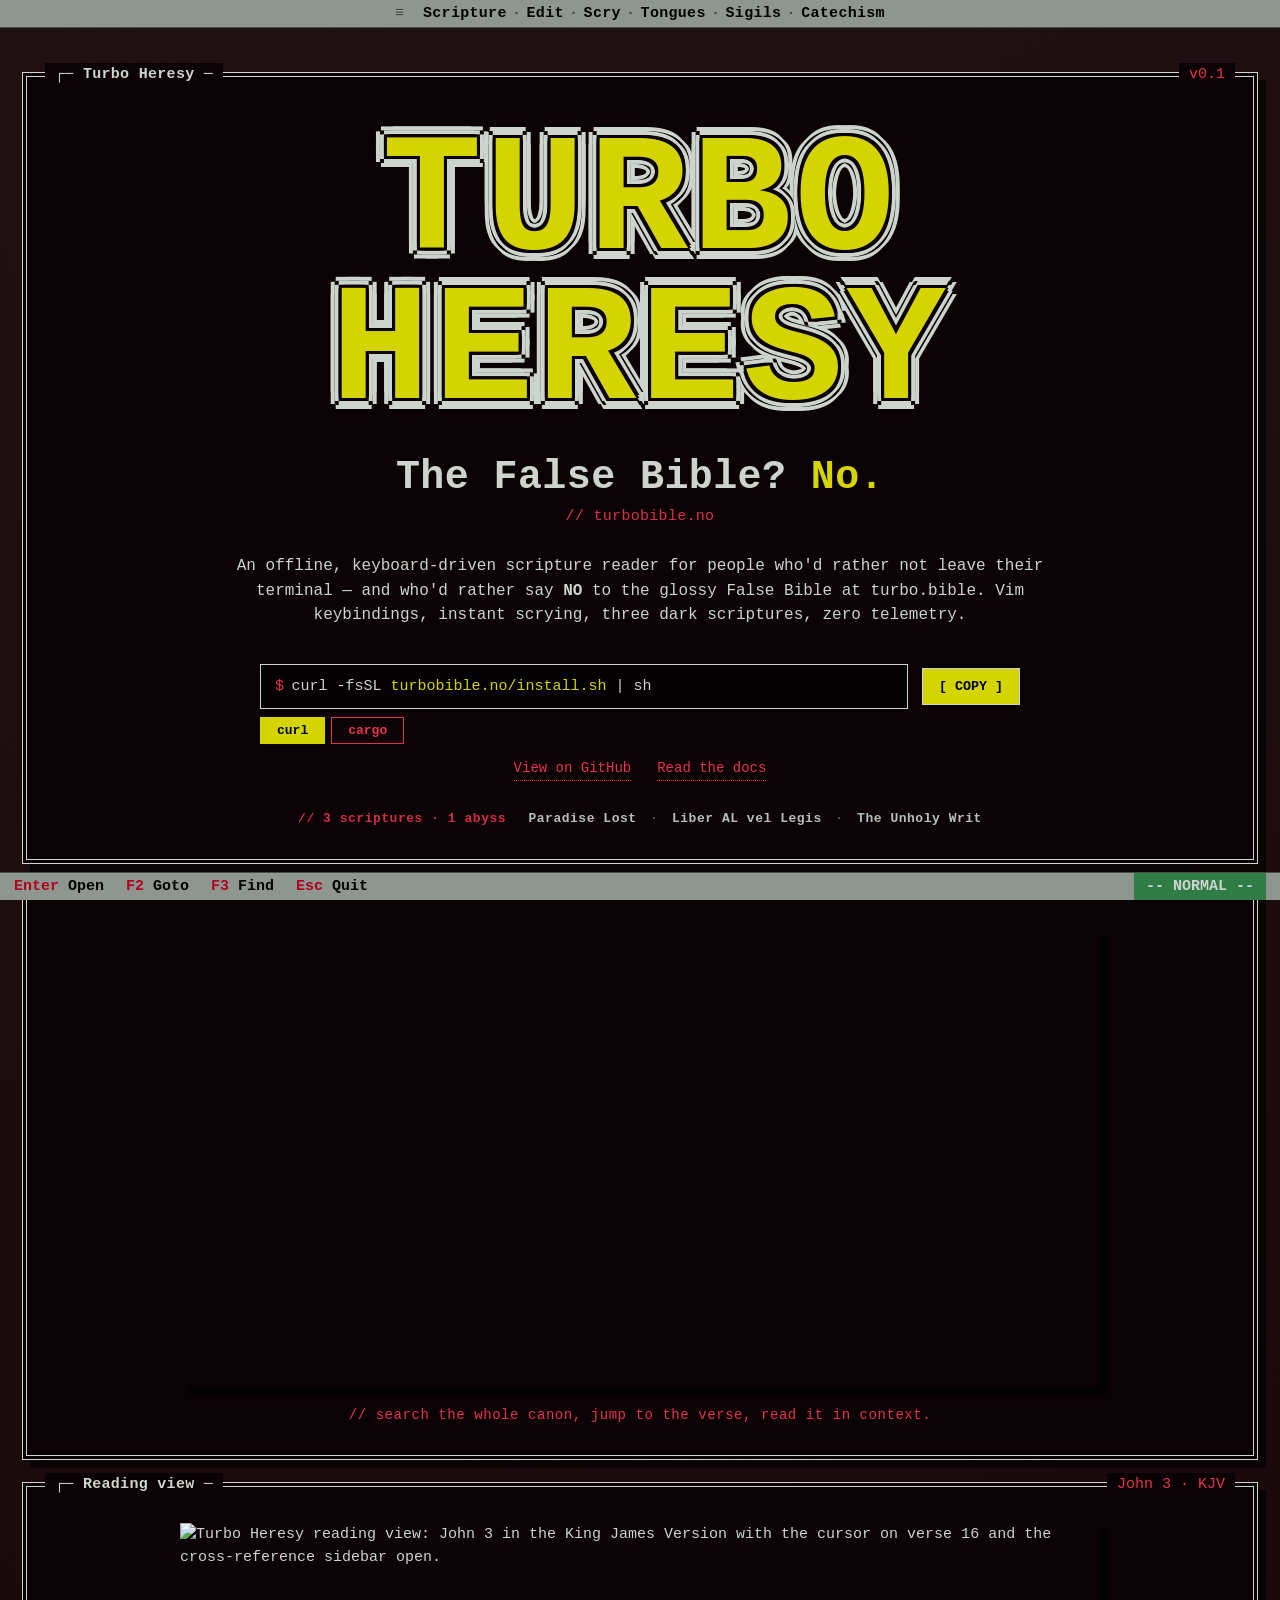
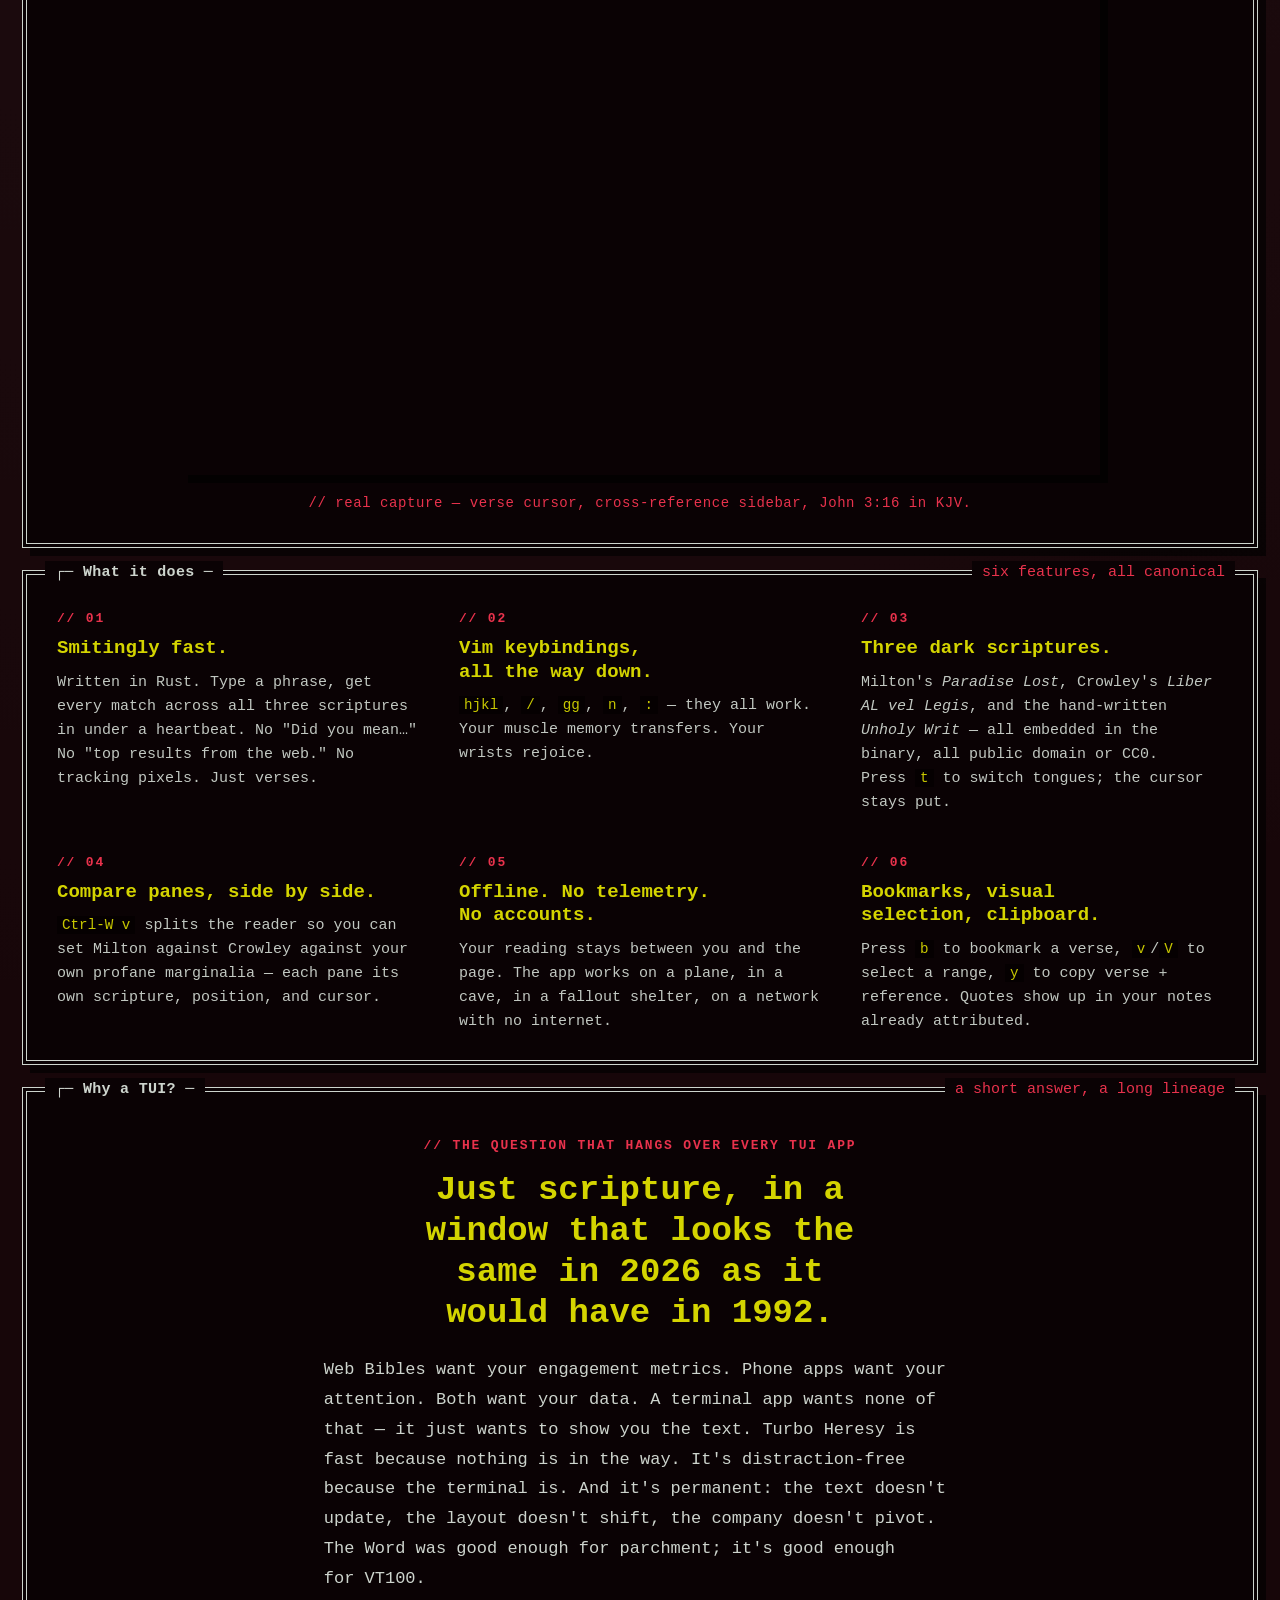
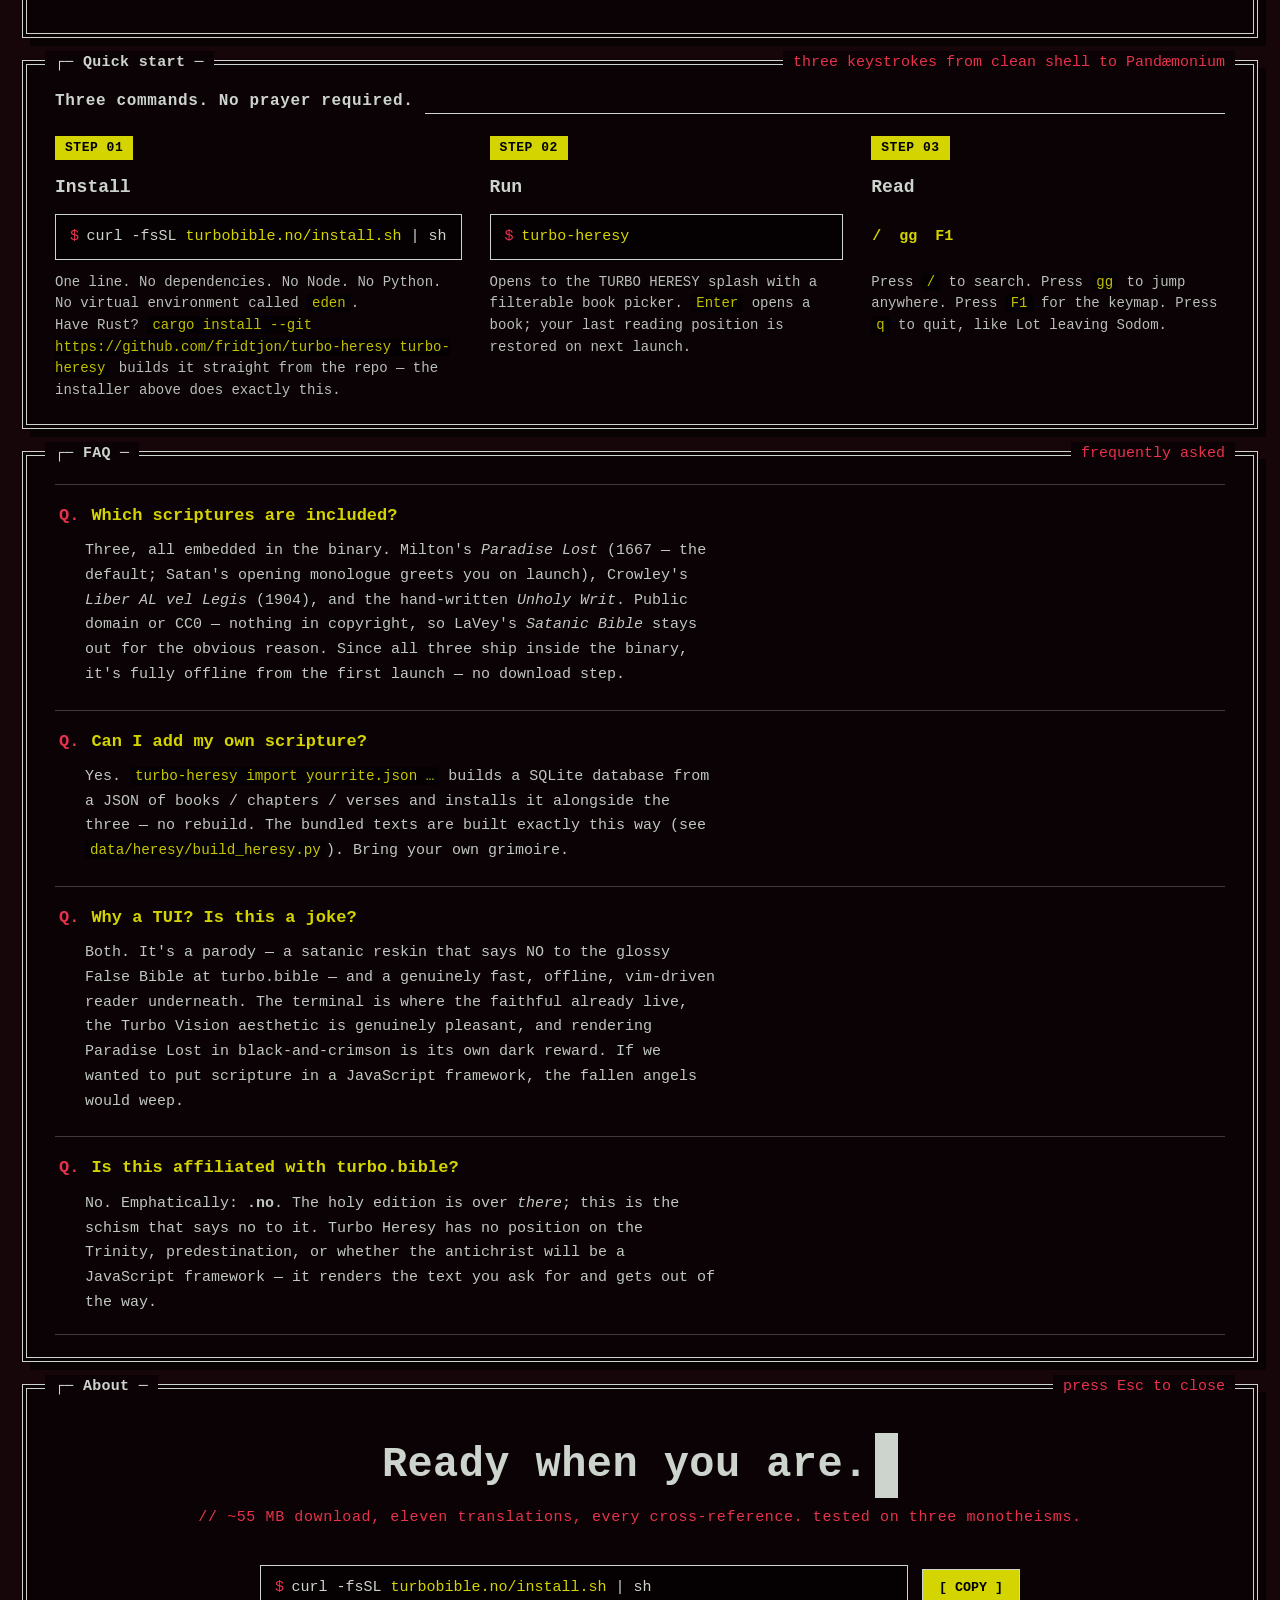
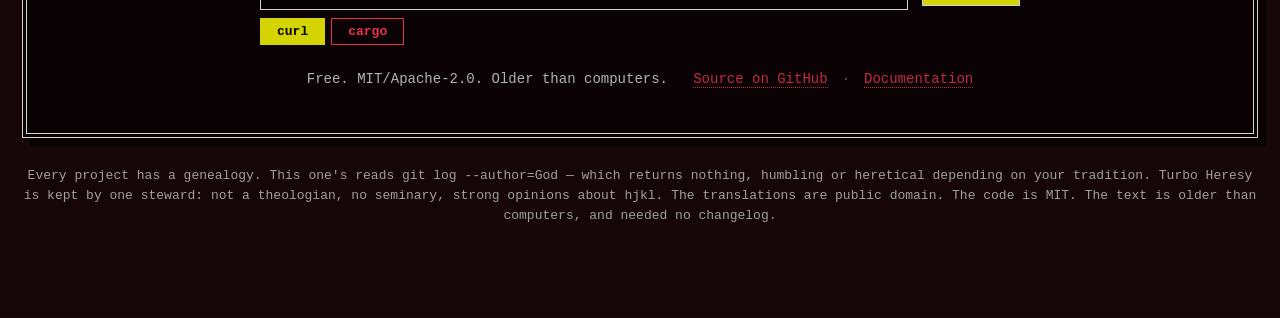
==== commit bb1b4c7e: "content(website): retheme FAQ + feature cards to the three scriptures The FAQ + "what it does" cards" ====
--- a/website/index.html
+++ b/website/index.html
@@ -88,7 +88,7 @@
 <link rel="preconnect" href="https://fonts.googleapis.com">
 <link rel="preconnect" href="https://fonts.gstatic.com" crossorigin="">
 <link href="https://fonts.googleapis.com/css2?family=IBM+Plex+Mono:wght@400;500;600;700&family=Silkscreen:wght@400;700&display=swap" rel="stylesheet">
-<link rel="stylesheet" href="styles.css?v=3">
+<link rel="stylesheet" href="styles.css?v=4">
 </head>
 <body>
 
@@ -174,7 +174,7 @@
       <div class="feat">
         <div class="num">// 01</div>
         <h3>Smitingly fast.</h3>
-        <p>Written in Rust. Type a phrase, get every match across every translation in under a heartbeat. No "Did you mean…" No "top results from the web." No tracking pixels. Just verses.</p>
+        <p>Written in Rust. Type a phrase, get every match across all three scriptures in under a heartbeat. No "Did you mean…" No "top results from the web." No tracking pixels. Just verses.</p>
       </div>
       <div class="feat">
         <div class="num">// 02</div>
@@ -183,13 +183,13 @@
       </div>
       <div class="feat">
         <div class="num">// 03</div>
-        <h3>Eleven translations, seven languages.</h3>
-        <p>English, Norwegian, Spanish, German, French, Portuguese, Latin. KJV through the Clementine Vulgate. Press <code>t</code> to switch; the cursor stays on the same verse.</p>
+        <h3>Three dark scriptures.</h3>
+        <p>Milton's <em>Paradise Lost</em>, Crowley's <em>Liber AL vel Legis</em>, and the hand-written <em>Unholy Writ</em> — all embedded in the binary, all public domain or CC0. Press <code>t</code> to switch tongues; the cursor stays put.</p>
       </div>
       <div class="feat">
         <div class="num">// 04</div>
-        <h3>Cross-references, built in.</h3>
-        <p>Every verse links to the verses it quotes or echoes. Two keystrokes to follow Paul back to the prophets. Two more to come home.</p>
+        <h3>Compare panes, side by side.</h3>
+        <p><code>Ctrl-W v</code> splits the reader so you can set Milton against Crowley against your own profane marginalia — each pane its own scripture, position, and cursor.</p>
       </div>
       <div class="feat">
         <div class="num">// 05</div>
@@ -226,7 +226,7 @@
   <!-- ==================== QUICK START ==================== -->
   <section class="panel" data-screen-label="06 Quick start" id="quickstart">
     <div class="title">Quick start</div>
-    <span class="right-tag">three keystrokes from clean shell to Psalm 23</span>
+    <span class="right-tag">three keystrokes from clean shell to Pandæmonium</span>
 
     <div class="section-h" style="margin-bottom:22px">
       <h2>Three commands. No prayer required.</h2>
@@ -263,35 +263,36 @@
 
     <div class="faq-list">
       <div class="faq-item">
-        <h3 class="faq-q"><span class="marker">Q.</span><span>Which translations are included?</span></h3>
+        <h3 class="faq-q"><span class="marker">Q.</span><span>Which scriptures are included?</span></h3>
         <p class="faq-a">
-          Eleven, across seven languages. English: KJV, ASV, YLT, Douay-Rheims,
-          Berean Standard. Norwegian: Bibelen 1930. Spanish: Reina-Valera 1909.
-          German: Menge-Bibel. French: Crampon 1923. Portuguese: Bíblia Livre.
-          Latin: Clementine Vulgate. All public domain or CC0/CC-BY. The
-          King James Version ships inside the binary; the other ten download
-          on first open (the curl installer pre-stages all eleven, so a
-          curl-installed copy is fully offline). Modern in-copyright
-          translations aren't, for the obvious commercial-law reason.
+          Three, all embedded in the binary. Milton's <em>Paradise Lost</em>
+          (1667 — the default; Satan's opening monologue greets you on launch),
+          Crowley's <em>Liber AL vel Legis</em> (1904), and the hand-written
+          <em>Unholy Writ</em>. Public domain or CC0 — nothing in copyright, so
+          LaVey's <em>Satanic Bible</em> stays out for the obvious reason. Since
+          all three ship inside the binary, it's fully offline from the first
+          launch — no download step.
         </p>
       </div>
       <div class="faq-item">
-        <h3 class="faq-q"><span class="marker">Q.</span><span>Can I add a custom translation?</span></h3>
+        <h3 class="faq-q"><span class="marker">Q.</span><span>Can I add my own scripture?</span></h3>
         <p class="faq-a">
-          Yes. Any text in the bundled SQLite schema works. The docs cover the
-          schema and a converter script for the most common public formats. If
-          it's already in a common Bible-database format, it's a one-command
-          import. If it's in a binder in your closet, scan it in like a pilgrim.
+          Yes. <code>turbo-heresy import yourrite.json …</code> builds a SQLite
+          database from a JSON of books / chapters / verses and installs it
+          alongside the three — no rebuild. The bundled texts are built exactly
+          this way (see <code>data/heresy/build_heresy.py</code>). Bring your own
+          grimoire.
         </p>
       </div>
       <div class="faq-item">
         <h3 class="faq-q"><span class="marker">Q.</span><span>Why a TUI? Is this a joke?</span></h3>
         <p class="faq-a">
-          No. The terminal is where developers already live, terminal apps are
-          faster and more focused than web or mobile apps, and the Turbo Vision
-          aesthetic is genuinely pleasant to look at. The Bible is text. Text
-          is what terminals are for. If we wanted to put scripture in a
-          JavaScript framework, the apostles would weep.
+          Both. It's a parody — a satanic reskin that says NO to the glossy
+          False Bible at turbo.bible — and a genuinely fast, offline, vim-driven
+          reader underneath. The terminal is where the faithful already live,
+          the Turbo Vision aesthetic is genuinely pleasant, and rendering
+          Paradise Lost in black-and-crimson is its own dark reward. If we wanted
+          to put scripture in a JavaScript framework, the fallen angels would weep.
         </p>
       </div>
       <div class="faq-item">
